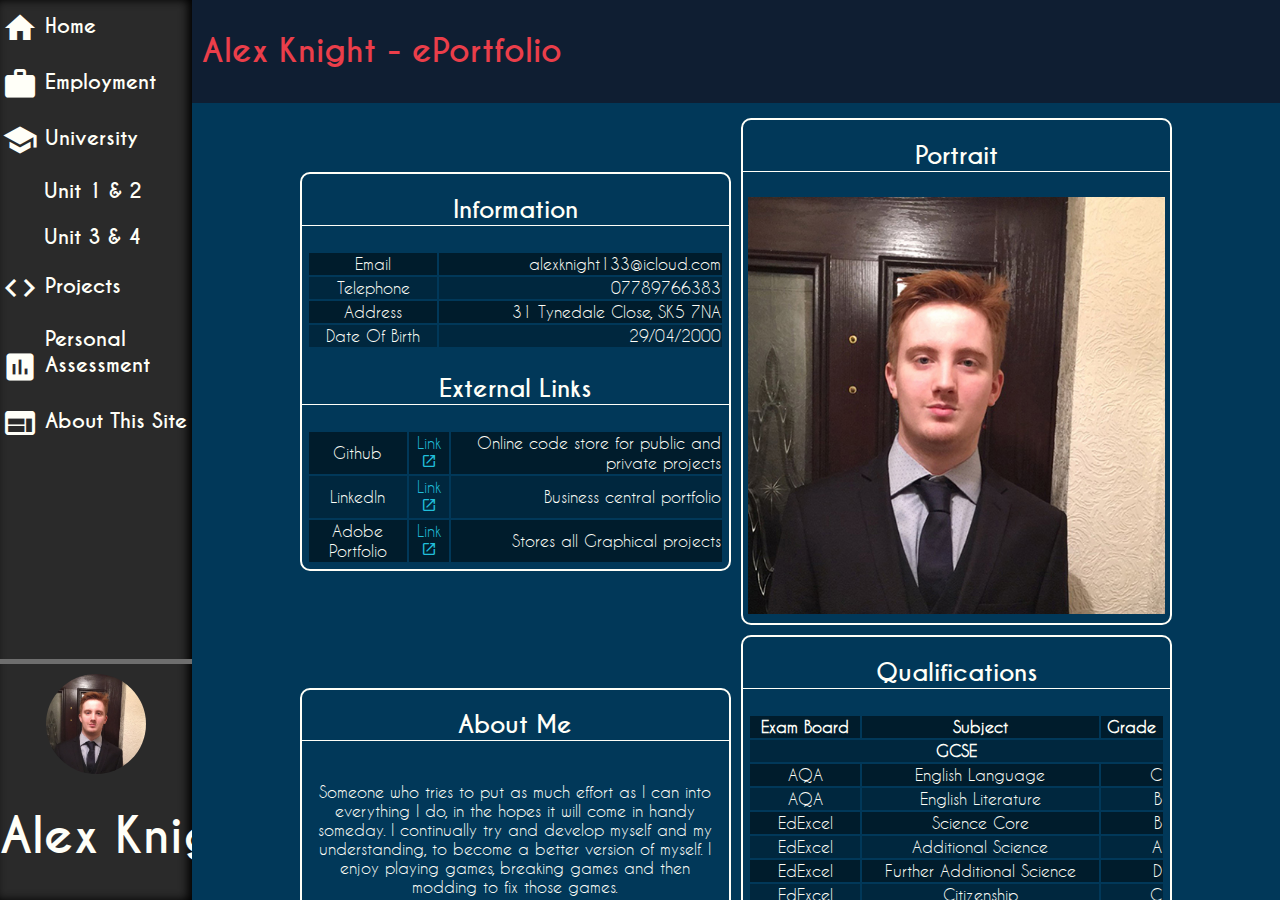
==== index.html @ faad1e62 "Fixed image size issue + added picture tag" ====
<!DOCTYPE html>
<html lang="en">

    <head>
        <meta charset="UTF-8">
        <meta name="viewport" content="width=device-width, initial-scale=1"/>
        <link rel="stylesheet" type="text/css" href="css/global.css">
        <title>ePortfolio - Alex Knight</title>
    </head>

    <body>
        <nav> <!-- Navigation  -->
            <ul> <!-- Main Unordered List START-->
                <li> <!-- Home Page -->
                    <a href="index.html">
                        <i class="material-icons nav-icon">home</i>
                        <span>Home</span>
                    </a>
                </li>

                <li> <!-- Employment Page-->
                    <a href="employment.html">
                        <i class="material-icons nav-icon">work</i>
                        <span>Employment</span>
                    </a>
                </li>

                <li> <!-- Education Page -->
                    <a href="#" class="nav-dropdown">
                        <i class="material-icons nav-icon">school</i>
                        <span>University</span>
                        <!--<i class="material-icons">keyboard_arrow_down</i>-->
                    </a>
                    <ul> <!-- Education Page Dropdown Start -->
                        <li class="nav-dropdown-item">
                            <a href="unit1-2.html">
                                <!--<i class="material-icons">play_arrow</i>-->
                                <span>Unit 1 & 2</span>
                            </a>
                        </li>
                        <li class="nav-dropdown-item">
                            <a href="unit3-4.html">
                                <!--<i class="material-icons">play_arrow</i>-->
                                <span>Unit 3 & 4</span>
                            </a>
                        </li>
                    </ul> <!-- Education Page Dropdown -->
                </li>

                <li> <!-- Projects Page -->
                    <a href="projects.html" class="nav-dropdown">
                        <i class="material-icons nav-icon">code</i>
                        <span>Projects</span>
                    </a>
                </li>

                <li> <!-- Personal Development -->
                    <a href="personalAssessment.html">
                        <i class="material-icons nav-icon">assessment</i>
                        <span>Personal<br/>Assessment</span>
                    </a>
                </li>

                <li> <!-- About This Site Page -->
                    <a href="about.html">
                        <i class="material-icons nav-icon">web</i>
                        <span>About This Site</span>
                    </a>
                </li>
            </ul> <!-- Main Unordered List -->

            <div class="nav-header">
                <img src="resources/images/me.JPG" width="100" height="100" />
                <h1>Alex Knight</h1>
            </div>
        </nav>

        <div id="mainPage">
            <header>
                <h1>Alex Knight - ePortfolio</h1>
            </header>
            <main>
                <article>
                    <h2>Information</h2>
                    <section> <!-- Contains the table0 -->
                        <!--
                         TODO Need to use updated html5/table tags for better presentation.
                         see: https://developer.mozilla.org/en-US/docs/Web/HTML/Element#Table_content
                         -->
                        <table>
                            <tr>
                                <td><a>Email</a></td>
                                <td><a>alexknight133@icloud.com</a></td>
                            </tr>
                            <tr>
                                <td><a>Telephone</a></td>
                                <td><a>07789766383</a></td>
                            </tr>
                            <tr>
                                <td><a>Address</a></td>
                                <td><a>31 Tynedale Close, SK5 7NA</a></td>
                            </tr>
                            <tr>
                                <td><a>Date Of Birth</a></td>
                                <td><a>29/04/2000</a></td>
                            </tr>
                        </table>
                    </section>
                    <h2>External Links</h2>
                    <section>
                        <table>
                            <tr>
                                <td><a>Github</a></td>
                                <td><a href="https://github.com/DemiKnight" target="_blank">Link</a></td>
                                <td><a>Online code store for public and private projects</a></td>
                            </tr>
                            <tr>
                                <td><a>LinkedIn</a></td>
                                <td><a href="https://www.linkedin.com/in/alexknight2000/" target="_blank">Link</a></td>
                                <td><a>Business central portfolio</a></td>
                            </tr>
                            <tr>
                                <td><a>Adobe Portfolio</a></td>
                                <td><a href="http://krypticalknight.com/projects" target="_blank">Link</a></td>
                                <td><a>Stores all Graphical projects</a></td>
                            </tr>
                        </table>
                    </section>
                </article>
                <article>
                    <h2>Portrait</h2>
                    <section>
                        <picture >
                            <!-- Picture for mobile -->
                            <!--<source media="(max-width: 649px)" srcset="resources/images/min/me-mobile.jpg">-->
                            <!-- Picture for tablets and lower -->
                            <source media="(min-width: 750px)" srcset="resources/images/min/me.JPG" >
                            <!-- Picture for desktops -->
                            <img src="resources/images/me.JPG" alt="Picture of Alex James Knight">
                        </picture>
                        <!--<img src="resources/images/me.JPG" alt="Picture of Alex James Knight" width="550" height="550"/>-->
                    </section>
                </article>
                <article>
                    <h2>About Me</h2>
                    <section>
                        <p>
                            Someone who tries to put as much effort as I can into everything I do, in the hopes it will come in handy someday.
                            I continually try and develop myself and my understanding, to become a better version of myself.
                            I enjoy playing games, breaking games and then modding to fix those games.
                        </p>
                        <p>
                            I chose Computer Science because of how much interest I have in the subject, given my academic, professional and personal projects.
                            Additionally, my keenness to want to want to develop my skills and combine multiple areas of computing together to create something new.
                        </p>
                    </section>
                </article>
                <article>
                    <h2>Qualifications</h2>
                    <section>
                        <table>
                            <tr>
                                <th><a>Exam Board</a></th>
                                <th><a>Subject</a></th>
                                <th><a>Grade</a></th>
                            </tr>
                            <tr>
                                <th colspan="3"><a>GCSE</a></th>
                            </tr>
                            <tr>
                                <td><a>AQA</a></td>
                                <td><a>English Language</a></td>
                                <td><a>C</a></td>
                            </tr>
                            <tr>
                                <td><a>AQA</a></td>
                                <td><a>English Literature</a></td>
                                <td><a>B</a></td>
                            </tr>
                            <tr>
                                <td><a>EdExcel</a></td>
                                <td><a>Science Core</a></td>
                                <td><a>B</a></td>
                            </tr>
                            <tr>
                                <td><a>EdExcel</a></td>
                                <td><a>Additional Science</a></td>
                                <td><a>A</a></td>
                            </tr>
                            <tr>
                                <td><a>EdExcel</a></td>
                                <td><a>Further Additional Science</a></td>
                                <td><a>D</a></td>
                            </tr>
                            <tr>
                                <td><a>EdExcel</a></td>
                                <td><a>Citizenship</a></td>
                                <td><a>C</a></td>
                            </tr>
                            <tr>
                                <td><a>EdExcel</a></td>
                                <td><a>Computer Science</a></td>
                                <td><a>B</a></td>
                            </tr>
                            <tr>
                                <td><a>EdExcel</a></td>
                                <td><a>Mathematics</a></td>
                                <td><a>B</a></td>
                            </tr>
                            <tr>
                                <td><a>AQA</a></td>
                                <td><a>Music</a></td>
                                <td><a>C</a></td>
                            </tr>
                            <tr>
                                <th colspan="3"><a>A-Level</a></th>
                            </tr>
                            <tr>
                                <td><a>OCR</a></td>
                                <td><a>Graphics</a></td>
                                <td><a>B</a></td>
                            </tr>
                            <tr>
                                <td><a>OCR</a></td>
                                <td><a>Media Studies</a></td>
                                <td><a>B</a></td>
                            </tr>
                            <tr>
                                <td><a>OCR</a></td>
                                <td><a>Computer Science</a></td>
                                <td><a>D</a></td>
                            </tr>
                        </table>
                    </section>
                </article>
            </main>-
            <footer>
                <h4>Site produced by Alex Knight</h4>
                <h4>Code Available on <a href="https://github.com/DemiKnight/ePortfolio">Github</a></h4>
                <h4>Assignment produced for <a href="https://www2.mmu.ac.uk/">Manchester Metropolitan University</a></h4>
            </footer>
        </div>
    </body>
</html>
---- css/global.css ----
/*

## FLexbox research
Flexbox is used repeatedly in the page to organise content. When I realised I was using it for organising all elements,
I did some research into what the performance hit would be. I found the following article [1] exploring whether flexbox is
considered performance intensive, by comparing it to the old "box" layout property.

I then found an article [2] showing benchmark results, specifically that flexbox was "2.3x" faster than a box layout.
According to the article [2], flex uses "2 passes", to calculate the position, on the Blink rendering engine (the one that is in Chromium).


-1- CHRIS COYIER, CSS-Tricks,(25/05/2016)  'Does Flexbox Have a Performance Problem?' [online] Accessed 26/10/2018 <https://css-tricks.com/couple-takes-sticky-footer/>---
-2- Paul Irish, Google,(2/07/2018) 'Flexbox layout isn't slow' [online] Accessed 26/10/2018 <https://developers.google.com/web/updates/2013/10/Flexbox-layout-isn-t-slow>---
*/

/* ## Fonts ## */
@font-face {
    font-family: 'Material Icons';
    font-style: normal;
    font-weight: 400;
    /*

    Fonts downloaded from Google's Material Design project, which creates and distributes open source icons for any kind
    of project. Files came as font files, in the formats: "ttf","eot","woff","woff2","ijmap" and "svg".
    -- Google (2018) 'Material Icons'. [online] Accessed 02/10/2018 <https://material.io/tools/icons/?style=sharp> --

    I have observed Google's recommended way
    -- Google (2018) 'Material Icons Guide'. [online] Accessed 02/10/2018 <https://google.github.io/material-design-icons/> --

    Browsers support a specific file font types, including all will allow the most compatibility for as many computers as possible.

    -- Chris Coyier (2016), 'Using @font-face'. CSS-Tricks [online] Accessed 02-10-2018, <https://css-tricks.com/snippets/css/using-font-face/> --
    -- Alexis (2015) 'Browser Font support comparison'. [online] Accessed 02-10-2018 <https://socialcompare.com/en/comparison/browser-fonts-support-comparison> --
     TODO Explain why Google/CSS tricks has helped and update the references to be better formatted.

     Legend:
        - Google Chrome     == GC
        - Firefox           == FF
        - Opera             == Op
        - Internet Explorer == IE
        - Edge (Windows 10) == Ed
        - Safari            == Sf

     */
    src: url("fonts/MaterialIcons-Regular.eot"); /* For Internet Explorer 4+ & Edge */
    src: local('Material Icons'),
            local('MaterialIcons-regular'),
                url("fonts/MaterialIcons-Regular.eot?#iefix") format('embedded-opentype'), /*IE6-IE8 */
                url("fonts/MaterialIcons-Regular.woff2") format('woff2'), /*                 GC 43+, FF  39+, Op    31+, IE  NA, Ed  Na, Sf NA */
                url("fonts/MaterialIcons-Regular.woff")  format('woff'), /*                  GC  6+, FF 3.6+, Op 11.10+, IE  9+, Ed 12+, Sf 5.1+ */
                url("fonts/MaterialIcons-Regular.ttf")   format('truetype'); /*              GC  4+, FF 3.5+, Op  10.1+, IE 10+, Ed 13+, Sf 3.1+  */
}
/* # Caviar Dreams #
    The following is the primary font used throughout the project, which is freeware.
    Converted font files from ttf to others to keep comparability between the browsers.
    -- Lauren Thompson (2009), 'Caviar Dreams'. [online] Accessed [02/10/2018] <https://www.dafont.com/caviar-dreams.font> --
*/
@font-face {
    font-family: 'Caviar Dreams';
    font-style: normal;
    font-weight: 400;

    src: url("fonts/CaviarDreams.eot");
    src: local('CaviarDreams'),
            url('fonts/CaviarDreams.eot?#iefix') format('embedded-opentype'),
            url("fonts/CaviarDreams.woff2") format('woff2'),
            url("fonts/CaviarDreams.woff")  format('woff'),
            url("fonts/CaviarDreams.ttf") format('truetype');
}
@font-face {
    font-family: 'Caviar Dreams Bold';
    font-style: normal;
    font-weight: 400;

    src: url("fonts/CaviarDreams_Bold.eot");
    src: local('CaviarDreams_Bold'),
    url('fonts/CaviarDreams_Bold.eot?#iefix') format('embedded-opentype'),
    url("fonts/CaviarDreams_Bold.woff2") format('woff2'),
    url("fonts/CaviarDreams_Bold.woff")  format('woff'),
    url("fonts/CaviarDreams_Bold.ttf") format('truetype');
}
@font-face {
    font-family: 'Caviar Dreams Italic';
    font-style: normal;
    font-weight: 400;

    src: url("fonts/CaviarDreams_Italic.eot");
    src: local('CaviarDreams_Italic'),
    url('fonts/CaviarDreams_Italic.eot?#iefix') format('embedded-opentype'),
    url("fonts/CaviarDreams_Italic.woff2") format('woff2'),
    url("fonts/CaviarDreams_Italic.woff")  format('woff'),
    url("fonts/CaviarDreams_Italic.ttf") format('truetype');
}
@font-face {
    font-family: 'Caviar Dreams BoldItalic';
    font-style: normal;
    font-weight: 400;

    src: url("fonts/CaviarDreams_BoldItalic.eot");
    src: local('CaviarDreams_BoldItalic'),
    url('fonts/CaviarDreams_BoldItalic.eot?#iefix') format('embedded-opentype'),
    url("fonts/CaviarDreams_BoldItalic.woff2") format('woff2'),
    url("fonts/CaviarDreams_BoldItalic.woff")  format('woff'),
    url("fonts/CaviarDreams_BoldItalic.ttf") format('truetype');
}
/* ## Caviar Dreams ## */
/* Animations */

.material-icons{
    font-family: "Material Icons", sans-serif;
    font-weight: normal;
    font-style: normal;
    font-size: 25px;
    display: inline-block;
    line-height: 1;
    text-transform: none;
    letter-spacing: normal;
    -ms-word-wrap: normal;
    word-wrap: normal;
    white-space: nowrap;
    direction: ltr;
    vertical-align: center;
    /* Webkit browser support */
    -webkit-font-smoothing: antialiased;

    /* Safari and Chrome support */
    text-rendering: optimizeLegibility;

    /* Firefox support */
    -moz-osx-font-smoothing: grayscale;

    /* Internet Explorer */
    font-feature-settings: 'liga';


}

body{
    margin: 0; /*Remove browser default*/
    width: 100vw;

    /*Make every child element be responsive, specifically not wrapping. */
    display: flex;
}

/* Navigation */
nav{
    /*Makes the navigation float to the left of the viewport and make it relative to */
    float: left;
    height: 100vh;/*Makes the navigation bar full height*/

    /*
    When the navigation bar is closed, only take up 40px; the font size is 36px for the icons plus 4 padding.
    TODO Change to rem, which changes the font size relative to the situation
    */
    width: 40px;
    /*
    Even when the navigation bar, don't go past 220px.
    */
    max-width: 220px;

    /*If the text exceeds the size of the navigation bar, hide it.
     WIP
     */
    overflow: hidden;

    background: #2a2a2a;


    /*### Flex Settings ### Container*/
    display: flex;
    flex-direction: column;


    /*Add a drop-shadow to create contrast between the navigation bar and main content  */
    box-shadow: inset -2px 0 10px #000;
    -moz-box-shadow: inset -2px 0 10px #000;
    -webkit-box-shadow: inset -2px 0 10px #000;

    /*Transition from collapsed to extended*/
    transition: width 0.5s ease-in-out;
    -webkit-transition: width 0.5s ease-in-out;
    -moz-transition: width 0.5s ease-in-out;
    -ms-transition: width 0.5s ease-in-out;
    -o-transition: width 0.5s ease-in-out;
}
nav:hover, nav:active, nav:focus{
    /*Extend the size of the navigation bar to show all the items, links and header.*/
    width: 15vw;

    /*
    Used the following link when deciding whether to use the box shadow or drop shadow.
    [1] The box shadow has better support for all browsers and is less intensive to render, meaning it will be better
    on mobile.
    -1-  Geoff Graham (20/10/2017) 'Breaking down CSS Box Shadow vs. Drop Shadow'. [online] Accessed 10/10/18 <https://css-tricks.com/breaking-css-box-shadow-vs-drop-shadow/> --
    */
    box-shadow: inset -4px 0 10px #000;
    -moz-box-shadow: inset -4px 0 10px #000;
    -webkit-box-shadow: inset -4px 0 10px #000;

    /*Transition from extended to collapsed*/
    transition: width 0.5s ease-in-out;
    -webkit-transition: width 0.5s ease-in-out;
    -moz-transition: width 0.5s ease-in-out;
    -ms-transition: width 0.5s ease-in-out;
    -o-transition: width 0.5s ease-in-out;
}
/*The navigation bar has a header, with my profile picture and name.
This will only be visible when the menu is extended.
*/
nav .nav-header{
    border-top: 5px solid #6e6e6e; /*Visually separate the header from the rest of the navigation bar.*/
    padding-top: 10px;

    /*### Flex Settings ### Child
    When the Ul takes up the available space, this will stop it being pushed off the page.
    It will thus be placed at the bottom of the page.
    */
    flex-shrink: 0;

    /*This completely removes the header from the flow of the page, allowing only the icons to show.
    This removes the massive gap visible at the top of the navbar otherwise
    */
    display: none;

    /*Used to set the size of the font and the font*/
    font-size: 1.5rem;
    font-family: "Caviar Dreams Bold", sans-serif;

    /*The Header within the nav-header*/
    color: #FFFFF8;
    text-align: center;
}
nav:hover .nav-header{
    /*Makes the header visible, once the navigation bar is extended.*/
    display: block;
}
/*todo Add smooth transition onto navigation bar header, ease in from the top*/
nav .nav-header img{
    /*Due to the image being scaled to 100x100, a radius of 50 will cause it to be round*/
    border-radius: 50px;

    /*Makes the image centre when the navigation bar is extended*/
    display: block;
    margin-left: auto;
    margin-right: auto;
}
nav .nav-header h1{
    white-space: nowrap;
}
nav a{
    display: inherit;
    white-space: nowrap;
    height: 100%;

    /*
    Increased surface area of button, making it easier for accessibility.
    */
    padding-top: 10px;
    padding-bottom: 10px;

    /*Make the type more visible */
    -webkit-font-smoothing: antialiased;
    -moz-osx-font-smoothing: grayscale;
}
/* All typography on the navigation bar, except from the header*/
nav a, nav i {
    /* Aesthetic properties */
    color: #FFFFF8;
    font-size: 1.25rem; /*Sets the size of the navigation text, override by later by 'nav ul li .material-icons ul li i' */
    font-family: "Caviar Dreams Bold", sans-serif;
    text-decoration: none;

    /*Positioning*/
    height: 100%; /*Make the encapsulating tag take up the full height of the parent element*/
    /*Align the icon and the text */
    vertical-align: middle;
}
nav ul{
    margin-top: 0; /*Remove browser default*/
    list-style: none;

    /*### Flex Settings ### Child
    Using flex to force the element "grow" to the height of the page, taking up any available space
    */
    flex: 1 0 auto;

    /*Makes the text wrap before it can hit the shadow */
    width: 95%;

    /*Sets the padding to 2 for the list, from whatever the browser default is*/
    -webkit-padding-start: 2px;
    padding-left: 2px;
}
nav ul li a:hover{
    color: #ED553B;
    -webkit-transition: color 0.3s ease;
    -moz-transition: color 0.3s ease;
    -ms-transition: color 0.3s ease;
    -o-transition: color 0.3s ease;
    transition: color 0.3s ease;
}
nav ul > li span{
/*Make the text and icon sit next to each other*/
    display: inline-block;
}

/* Selecting the icons on the navigation bar*/
nav ul li .material-icons{
    font-size: 36px; /*Icon size*/
}

/*Dropdown menu, adds indentation to the dropdown menu*/
nav ul li.nav-dropdown-item{
    display: inline-block; /*The text and icon will be on the same line*/
    /*Stop the text from deforming when the navigation bar is extending to the correct width*/
    white-space: nowrap;
}
nav:hover ul li.nav-dropdown-item{
    padding-left: 0;
}
/*
This code will add a arrow when the item is active/hovered over.
Uses the psudo class
Information about the pseudo elements ':before' W3C (7-06-2016), 'CSS Pseudo-Elements Module Level 4'  [Online] <Accessed 20-10-2018> <https://www.w3.org/TR/css-pseudo-4/#selectordef-before>
*/
nav ul li.nav-dropdown-item::before{
    /*This is an icon implemented by Material Icon*/
    content: "play_arrow";
    font-family: "Material Icons", sans-serif;
    font-size: 36px;
    /*Align arrow with the rest of the text*/
    vertical-align: middle;

    color: #FFFFF8; /*font colour*/

    /*Used to control the fade of navigation arrow, from the invisible to visible state*/
    opacity: 0;
    -webkit-transition: opacity 0.3s ease-in-out;
    -moz-transition: opacity 0.3s ease-in-out;
    -ms-transition: opacity 0.3s ease-in-out;
    -o-transition: opacity 0.3s ease-in-out;
    transition: opacity 0.3s ease-in-out;
}
nav ul li .nav-dropdown-item:hover::before{
    opacity: 1;
}
/*!* Hides the navigation dropdown items by default, until it is overwritten by a later rule. *!*/
/*nav ul li a + ul{
    display: none;
    visibility: collapse;
    opacity: 0;

    -webkit-transition: opacity 0.2s ease-in-out;
    -moz-transition: opacity 0.2s ease-in-out;
    -ms-transition: opacity 0.2s ease-in-out;
    -o-transition: opacity 0.2s ease-in-out;
    transition: opacity 0.2s ease-in-out;
}

!* When a mouse has click on the dropdown menu, or used tab to select the tag, items will be revealed. *!
nav ul li a.nav-dropdown:active + ul, nav ul li a.nav-dropdown:focus + ul{
    display: inherit;
    !*transition: display 0.2s ease-in-out;*!
    visibility: visible;
    opacity: 1;
}

nav ul li > ul li:active, nav ul li > ul li:focus{
    display: inherit;
    !*transition: display 0.2s ease-in-out;*!
visibility: visible;
opacity: 1;
}*/

/* Main Content page.*/
#mainPage{
    /*Set main page container to float next to the navigation bar*/
    float: left;
    /*Set this to a flex container*/
    flex: 1;
    /*Set the height to the maximum of the viewport,*/
    height: 100vh;

    overflow-x: hidden;/*Allows the content to scroll, if the content exceeds the height of the viewport.*/

    background: #013859;
    color: #FFFFF8;

    /*Improves readability of text*/
    -webkit-font-smoothing: antialiased;
    -moz-osx-font-smoothing: grayscale;
}

/*
TODO Will add if the img tag is used.
#mainPage section img{}*/

#mainPage header{
    margin: 0; /*Remove browser default*/
    padding: 0.6rem;

    font-family: "Caviar Dreams Bold", sans-serif; /*Set the font and default*/
    background: #0F1E32;
    color: #EB3E4A;
}
/*For all headers use this font, within the main page*/
#mainPage h1, #mainPage h2, #mainPage h3, #mainPage h4 {
    font-family: "Caviar Dreams Bold", sans-serif;
}
/*For all other text element, use the normal sans-serif font*/
#mainPage a, #mainPage p, #mainPage span{
    font-family: "Caviar Dreams", sans-serif;
}
#mainPage a:any-link{
    color: #21BEDA;
    text-decoration: none;
}
/*This will add the 'open in new' icon to any external link,
 https://material.io/tools/icons/?icon=open_in_new&style=baseline
 */
#mainPage a[href^="https"]::after, #mainPage a[href^="http"]::after{
    font-family: "Material Icons", sans-serif;
    content: ' \e89e';
}

#mainPage main{
    padding: 10px; /*Stop articles from being directly next to the edges of the viewport and navigation divider */


    /*
        When implementing flex, including the decision to use flex over "box" or any other layout property, I used this article
        [1] to improve my pre-existing knowledge and learn any new features flex-box uses.

        [2] Was used to determine the amount of users who use browsers incapable of rendering flex-box.
        This was found to be at most 5.25% and min of 4.2%. I believe this percentage of is small enough to contend with
        any anyone using IE 6-9 will already be encountering issues on the web.

        -1- W3C (19/10/2017), 'CSS Flexible Box Layout Module Level 1' [online] Accessed 26/10/2018 <https://www.w3.org/TR/2017/CR-css-flexbox-1-20171019/> ---
        -2- CanIUse 'CSS Flexible Box Layout Module' [online] Accessed 26/10/2018 <https://caniuse.com/#feat=flexbox> ---
    */

    /*### Flex Settings ### Child
Using flex to force the element "grow" to the height of the page, taking up any available space
*/
    flex: 1 0 auto;
    /*##Flex container settings##*/
    display: flex; /*Enables this to be a flex container and apply flex-item displaying to each child element*/
    flex-direction: row; /* Makes the articles form row's*/
    flex-wrap: wrap; /*If the content can't fit on the page, it will fit underneath */

    /*##Flex items settings## child elements within the container*/
    align-items: center; /*Makes height adjust for the size of the content inside*/
    justify-content: center;
}
#mainPage main article{
    margin: 5px;
    /*Stop the width of the each element from being outside of a certain range.*/
    /*min-width: 15%;*/
    width: 40%;
    /*max-width: 28%;*/

    /*Added border to separate all content form the rest of the page, making it easy to see it is separate from the rest of the content on the page */
    border: #FFFFF8 solid 2px;
    border-radius: 10px;

    /*Makes the article a container, with the internal sections flex items.
    This may allow for sections within to resize based on the content. However this is currently WIP.
    */
    display: flex;
    flex-direction: column; /* Makes the sections form columns within the article*/
    flex-wrap: wrap; /*If the content can't fit in the section, it will wrap underneath */
    justify-content: flex-start; /*Keeps the content inside from squashing up*/
}
#mainPage main article section{
    padding: 5px;
    text-align: center;
    vertical-align: middle;
}
#mainPage main article section img{
    max-width:100%;
    max-height:100%;
}
/*For each section, have a header giving a title and context to the specific */
#mainPage main article h2{
    text-align: center;
    border-bottom: #FFFFF8 solid 1px; /*A border which acts as a separator, making it easier to read.*/
}

/*Table Styling */
#mainPage main table{
    width: 100%;
    font-size: 1.25vw;
}
#mainPage main tr{
    /*outline-bottom: #ED553B;*/
    /*outline: solid 2px #ED553B;*/
}
/*Makes each row in a table more readable.*/
#mainPage main tr:nth-child(odd){
    background: rgba(0,0,0,0.5);
}
#mainPage main tr:nth-child(even) {
    background: rgba(0,0,0,0.3);
}

#mainPage main tr td:first-child{
    margin-right: 5px;
}
#mainPage main tr td:last-child{
    text-align: right;
}
/*Footer Styling */
#mainPage footer {
    background: #0F1E32;
    padding: 5px;
    /*### Flex Settings ### Child
When the Ul takes up the available space, this will stop it being pushed off the page.
It will thus be placed at the bottom of the page.
*/
    flex-shrink: 0;
}
#mainPage footer h4{
    text-align: right;
    margin: 5px;
}
/*#mainPagePortrait{*/
    /*width: 25vw;*/
    /*height: 25vh;*/
    /*background-size: contain;*/
    /*background: url("../resources/images/me.JPG") no-repeat center;*/
/*}*/

@media screen and (max-width: 470px){
    #mainPage{
        background: darkgray    ;
    }
    #mainPage main{
        padding: 0;
    }
    #mainPage main article{
        /*flex*/
        width: 90%;
        margin-left: 0;
        margin-right: 0;
    }
}
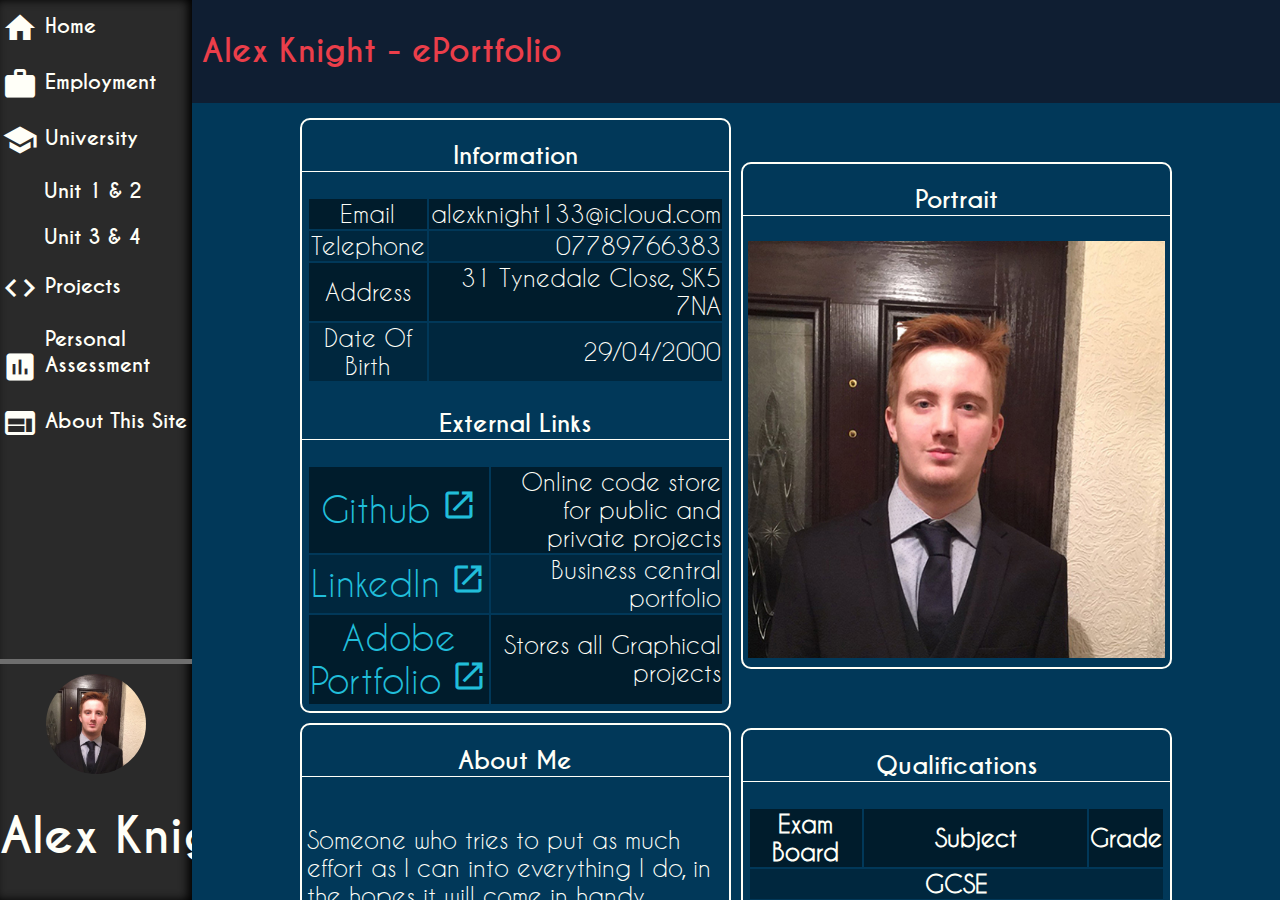
==== commit 8f1a263b: "Text properly scaling + Cleanup" ====
--- a/index.html
+++ b/index.html
@@ -89,20 +89,20 @@
                          -->
                         <table>
                             <tr>
-                                <td><a>Email</a></td>
-                                <td><a>alexknight133@icloud.com</a></td>
-                            </tr>
-                            <tr>
-                                <td><a>Telephone</a></td>
-                                <td><a>07789766383</a></td>
-                            </tr>
-                            <tr>
-                                <td><a>Address</a></td>
-                                <td><a>31 Tynedale Close, SK5 7NA</a></td>
-                            </tr>
-                            <tr>
-                                <td><a>Date Of Birth</a></td>
-                                <td><a>29/04/2000</a></td>
+                                <td>Email</td>
+                                <td>alexknight133@icloud.com</td>
+                            </tr>
+                            <tr>
+                                <td>Telephone</td>
+                                <td>07789766383</td>
+                            </tr>
+                            <tr>
+                                <td>Address</td>
+                                <td>31 Tynedale Close, SK5 7NA</td>
+                            </tr>
+                            <tr>
+                                <td>Date Of Birth</td>
+                                <td>29/04/2000</td>
                             </tr>
                         </table>
                     </section>
@@ -110,19 +110,16 @@
                     <section>
                         <table>
                             <tr>
-                                <td><a>Github</a></td>
-                                <td><a href="https://github.com/DemiKnight" target="_blank">Link</a></td>
-                                <td><a>Online code store for public and private projects</a></td>
-                            </tr>
-                            <tr>
-                                <td><a>LinkedIn</a></td>
-                                <td><a href="https://www.linkedin.com/in/alexknight2000/" target="_blank">Link</a></td>
-                                <td><a>Business central portfolio</a></td>
-                            </tr>
-                            <tr>
-                                <td><a>Adobe Portfolio</a></td>
-                                <td><a href="http://krypticalknight.com/projects" target="_blank">Link</a></td>
-                                <td><a>Stores all Graphical projects</a></td>
+                                <td><a href="https://github.com/DemiKnight" target="_blank">Github</a></td>
+                                <td>Online code store for public and private projects</td>
+                            </tr>
+                            <tr>
+                                <td><a href="https://www.linkedin.com/in/alexknight2000/" target="_blank">LinkedIn</a></td>
+                                <td>Business central portfolio</td>
+                            </tr>
+                            <tr>
+                                <td><a href="http://krypticalknight.com/projects" target="_blank">Adobe Portfolio</a></td>
+                                <td>Stores all Graphical projects</td>
                             </tr>
                         </table>
                     </section>
@@ -160,75 +157,75 @@
                     <section>
                         <table>
                             <tr>
-                                <th><a>Exam Board</a></th>
-                                <th><a>Subject</a></th>
-                                <th><a>Grade</a></th>
-                            </tr>
-                            <tr>
-                                <th colspan="3"><a>GCSE</a></th>
-                            </tr>
-                            <tr>
-                                <td><a>AQA</a></td>
-                                <td><a>English Language</a></td>
-                                <td><a>C</a></td>
-                            </tr>
-                            <tr>
-                                <td><a>AQA</a></td>
-                                <td><a>English Literature</a></td>
-                                <td><a>B</a></td>
-                            </tr>
-                            <tr>
-                                <td><a>EdExcel</a></td>
-                                <td><a>Science Core</a></td>
-                                <td><a>B</a></td>
-                            </tr>
-                            <tr>
-                                <td><a>EdExcel</a></td>
-                                <td><a>Additional Science</a></td>
-                                <td><a>A</a></td>
-                            </tr>
-                            <tr>
-                                <td><a>EdExcel</a></td>
-                                <td><a>Further Additional Science</a></td>
-                                <td><a>D</a></td>
-                            </tr>
-                            <tr>
-                                <td><a>EdExcel</a></td>
-                                <td><a>Citizenship</a></td>
-                                <td><a>C</a></td>
-                            </tr>
-                            <tr>
-                                <td><a>EdExcel</a></td>
-                                <td><a>Computer Science</a></td>
-                                <td><a>B</a></td>
-                            </tr>
-                            <tr>
-                                <td><a>EdExcel</a></td>
-                                <td><a>Mathematics</a></td>
-                                <td><a>B</a></td>
-                            </tr>
-                            <tr>
-                                <td><a>AQA</a></td>
-                                <td><a>Music</a></td>
-                                <td><a>C</a></td>
-                            </tr>
-                            <tr>
-                                <th colspan="3"><a>A-Level</a></th>
-                            </tr>
-                            <tr>
-                                <td><a>OCR</a></td>
-                                <td><a>Graphics</a></td>
-                                <td><a>B</a></td>
-                            </tr>
-                            <tr>
-                                <td><a>OCR</a></td>
-                                <td><a>Media Studies</a></td>
-                                <td><a>B</a></td>
-                            </tr>
-                            <tr>
-                                <td><a>OCR</a></td>
-                                <td><a>Computer Science</a></td>
-                                <td><a>D</a></td>
+                                <th>Exam Board</th>
+                                <th>Subject</th>
+                                <th>Grade</th>
+                            </tr>
+                            <tr>
+                                <th colspan="3">GCSE</th>
+                            </tr>
+                            <tr>
+                                <td>AQA</td>
+                                <td>English Language</td>
+                                <td>C</td>
+                            </tr>
+                            <tr>
+                                <td>AQA</td>
+                                <td>English Literature</td>
+                                <td>B</td>
+                            </tr>
+                            <tr>
+                                <td>EdExcel</td>
+                                <td>Science Core</td>
+                                <td>B</td>
+                            </tr>
+                            <tr>
+                                <td>EdExcel</td>
+                                <td>Additional Science</td>
+                                <td>A</td>
+                            </tr>
+                            <tr>
+                                <td>EdExcel</td>
+                                <td>Further Additional Science</td>
+                                <td>D</td>
+                            </tr>
+                            <tr>
+                                <td>EdExcel</td>
+                                <td>Citizenship</td>
+                                <td>C</td>
+                            </tr>
+                            <tr>
+                                <td>EdExcel</td>
+                                <td>Computer Science</td>
+                                <td>B</td>
+                            </tr>
+                            <tr>
+                                <td>EdExcel</td>
+                                <td>Mathematics</td>
+                                <td>B</td>
+                            </tr>
+                            <tr>
+                                <td>AQA</td>
+                                <td>Music</td>
+                                <td>C</td>
+                            </tr>
+                            <tr>
+                                <th colspan="3">A-Level</th>
+                            </tr>
+                            <tr>
+                                <td>OCR</td>
+                                <td>Graphics</td>
+                                <td>B</td>
+                            </tr>
+                            <tr>
+                                <td>OCR</td>
+                                <td>Media Studies</td>
+                                <td>B</td>
+                            </tr>
+                            <tr>
+                                <td>OCR</td>
+                                <td>Computer Science</td>
+                                <td>D</td>
                             </tr>
                         </table>
                     </section>
--- a/css/global.css
+++ b/css/global.css
@@ -392,10 +392,6 @@
     -moz-osx-font-smoothing: grayscale;
 }
 
-/*
-TODO Will add if the img tag is used.
-#mainPage section img{}*/
-
 #mainPage header{
     margin: 0; /*Remove browser default*/
     padding: 0.6rem;
@@ -409,8 +405,10 @@
     font-family: "Caviar Dreams Bold", sans-serif;
 }
 /*For all other text element, use the normal sans-serif font*/
-#mainPage a, #mainPage p, #mainPage span{
+#mainPage a, #mainPage p, #mainPage span, #mainPage ul{
     font-family: "Caviar Dreams", sans-serif;
+    text-align: left;
+    font-size: 1.5rem;
 }
 #mainPage a:any-link{
     color: #21BEDA;
@@ -488,9 +486,10 @@
 }
 
 /*Table Styling */
-#mainPage main table{
+#mainPage main table, #mainPage main table a{
     width: 100%;
-    font-size: 1.25vw;
+    font-size: 1.5em;
+    font-family: "Caviar Dreams", sans-serif;
 }
 #mainPage main tr{
     /*outline-bottom: #ED553B;*/
@@ -524,16 +523,10 @@
     text-align: right;
     margin: 5px;
 }
-/*#mainPagePortrait{*/
-    /*width: 25vw;*/
-    /*height: 25vh;*/
-    /*background-size: contain;*/
-    /*background: url("../resources/images/me.JPG") no-repeat center;*/
-/*}*/
 
 @media screen and (max-width: 470px){
     #mainPage{
-        background: darkgray    ;
+        background: darkgray;
     }
     #mainPage main{
         padding: 0;
@@ -544,4 +537,10 @@
         margin-left: 0;
         margin-right: 0;
     }
-}
+    #mainPage main table{
+        font-size: 1em;
+    }
+    #mainPage footer h4, #mainPage footer h4 > a{
+        font-size: 0.75rem;
+    }
+}
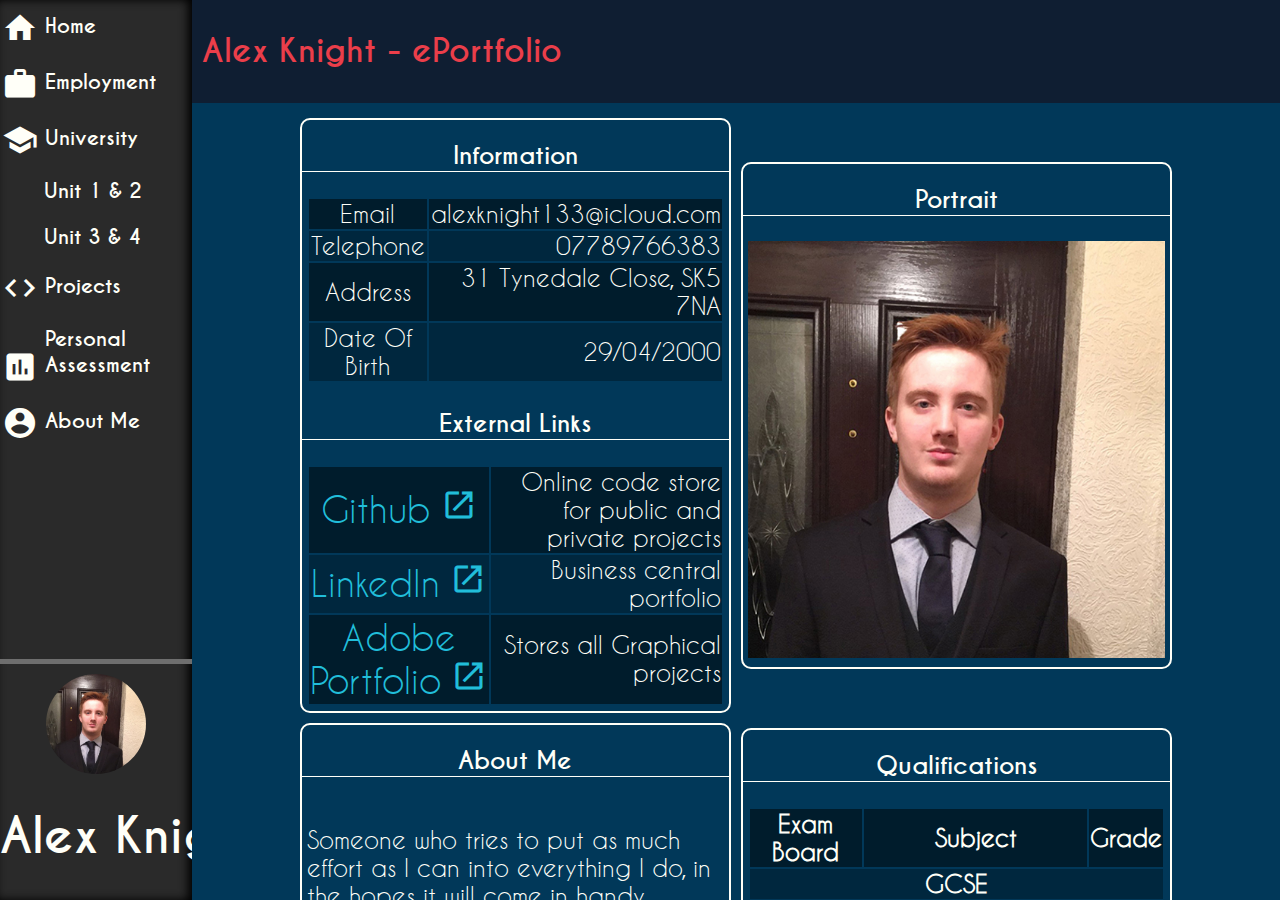
==== commit 34171103: "Merge branch 'feature/Sections' into develop" ====
--- a/index.html
+++ b/index.html
@@ -13,21 +13,21 @@
             <ul> <!-- Main Unordered List START-->
                 <li> <!-- Home Page -->
                     <a href="index.html">
-                        <i class="material-icons nav-icon">home</i>
-                        <span>Home</span>
+                        <i class="material-icons nav-icon" aria-hidden="true">home</i>
+                        <span >Home</span>
                     </a>
                 </li>
 
                 <li> <!-- Employment Page-->
                     <a href="employment.html">
-                        <i class="material-icons nav-icon">work</i>
+                        <i class="material-icons nav-icon" aria-hidden="true">work</i>
                         <span>Employment</span>
                     </a>
                 </li>
 
                 <li> <!-- Education Page -->
                     <a href="#" class="nav-dropdown">
-                        <i class="material-icons nav-icon">school</i>
+                        <i class="material-icons nav-icon" aria-hidden="true">school</i>
                         <span>University</span>
                         <!--<i class="material-icons">keyboard_arrow_down</i>-->
                     </a>
@@ -48,8 +48,8 @@
                 </li>
 
                 <li> <!-- Projects Page -->
-                    <a href="projects.html" class="nav-dropdown">
-                        <i class="material-icons nav-icon">code</i>
+                    <a href="#" class="nav-dropdown">
+                        <i class="material-icons nav-icon" aria-hidden="true">code</i>
                         <span>Projects</span>
                     </a>
                 </li>
@@ -63,8 +63,8 @@
 
                 <li> <!-- About This Site Page -->
                     <a href="about.html">
-                        <i class="material-icons nav-icon">web</i>
-                        <span>About This Site</span>
+                        <i class="material-icons nav-icon" aria-hidden="true">account_circle</i>
+                        <span>About Me</span>
                     </a>
                 </li>
             </ul> <!-- Main Unordered List -->
--- a/css/global.css
+++ b/css/global.css
@@ -19,7 +19,6 @@
     font-style: normal;
     font-weight: 400;
     /*
-
     Fonts downloaded from Google's Material Design project, which creates and distributes open source icons for any kind
     of project. Files came as font files, in the formats: "ttf","eot","woff","woff2","ijmap" and "svg".
     -- Google (2018) 'Material Icons'. [online] Accessed 02/10/2018 <https://material.io/tools/icons/?style=sharp> --
@@ -81,7 +80,7 @@
 }
 @font-face {
     font-family: 'Caviar Dreams Italic';
-    font-style: normal;
+    font-style: italic;
     font-weight: 400;
 
     src: url("fonts/CaviarDreams_Italic.eot");
@@ -93,7 +92,7 @@
 }
 @font-face {
     font-family: 'Caviar Dreams BoldItalic';
-    font-style: normal;
+    font-style: italic;
     font-weight: 400;
 
     src: url("fonts/CaviarDreams_BoldItalic.eot");
@@ -107,7 +106,8 @@
 /* Animations */
 
 .material-icons{
-    font-family: "Material Icons", sans-serif;
+    /*No default font due to it being an icon pack*/
+    font-family: "Material Icons";
     font-weight: normal;
     font-style: normal;
     font-size: 25px;
@@ -131,8 +131,10 @@
 
     /* Internet Explorer */
     font-feature-settings: 'liga';
-
-
+}
+
+ h1, h2, h3 {
+    font-family: "Caviar Dreams Bold", sans-serif;
 }
 
 body{
@@ -197,13 +199,6 @@
     box-shadow: inset -4px 0 10px #000;
     -moz-box-shadow: inset -4px 0 10px #000;
     -webkit-box-shadow: inset -4px 0 10px #000;
-
-    /*Transition from extended to collapsed*/
-    transition: width 0.5s ease-in-out;
-    -webkit-transition: width 0.5s ease-in-out;
-    -moz-transition: width 0.5s ease-in-out;
-    -ms-transition: width 0.5s ease-in-out;
-    -o-transition: width 0.5s ease-in-out;
 }
 /*The navigation bar has a header, with my profile picture and name.
 This will only be visible when the menu is extended.
@@ -400,12 +395,7 @@
     background: #0F1E32;
     color: #EB3E4A;
 }
-/*For all headers use this font, within the main page*/
-#mainPage h1, #mainPage h2, #mainPage h3, #mainPage h4 {
-    font-family: "Caviar Dreams Bold", sans-serif;
-}
-/*For all other text element, use the normal sans-serif font*/
-#mainPage a, #mainPage p, #mainPage span, #mainPage ul{
+#mainPage a, #mainPage p, #mainPage span{
     font-family: "Caviar Dreams", sans-serif;
     text-align: left;
     font-size: 1.5rem;
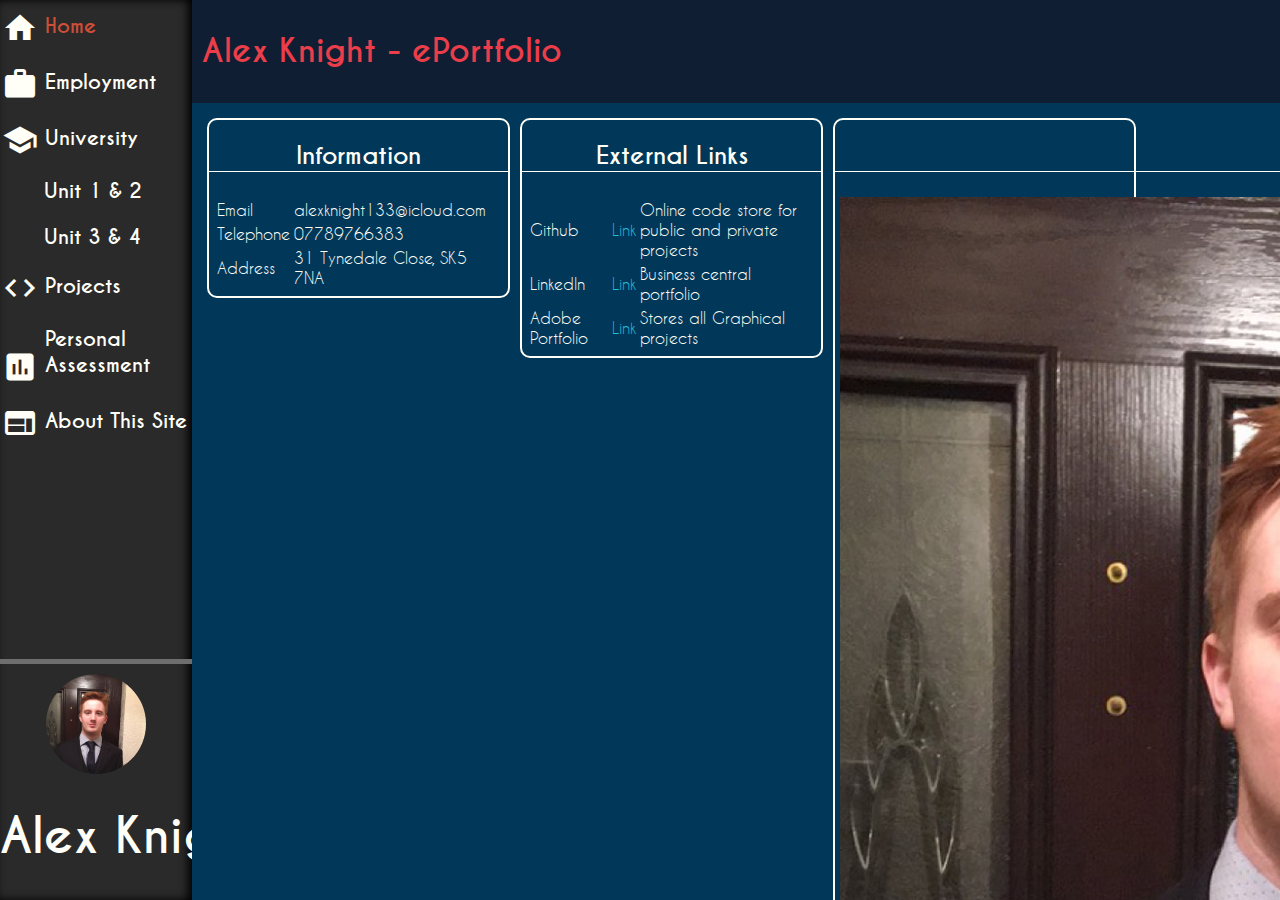
==== commit ab973c5f: "Temp. Removed dropdown arrow" ====
--- a/index.html
+++ b/index.html
@@ -3,7 +3,13 @@
 
     <head>
         <meta charset="UTF-8">
-        <meta name="viewport" content="width=device-width, initial-scale=1"/>
+        <!--
+            An idea outlined and demonstrated in [1], using the following meta tag will force* the browser to set the 'width'
+            to whatever 'device-width' is or the screen resolution. It will also set the zoom/'initial-scale; to 100%.
+
+            -1- CHRIS COYIER (17/3/2018), 'Responsive Meta Tag' [online] Accessed 31/10/2018 <https://css-tricks.com/snippets/html/responsive-meta-tag/> ---
+        -->
+        <meta name="viewport" content="width=device-width, initial-scale=1">
         <link rel="stylesheet" type="text/css" href="css/global.css">
         <title>ePortfolio - Alex Knight</title>
     </head>
@@ -12,35 +18,36 @@
         <nav> <!-- Navigation  -->
             <ul> <!-- Main Unordered List START-->
                 <li> <!-- Home Page -->
-                    <a href="index.html">
-                        <i class="material-icons nav-icon" aria-hidden="true">home</i>
-                        <span >Home</span>
+                    <a href="#" class="nav-active" >
+                        <i class="material-icons nav-icon">home</i>
+                        <span>Home</span>
                     </a>
                 </li>
 
                 <li> <!-- Employment Page-->
                     <a href="employment.html">
-                        <i class="material-icons nav-icon" aria-hidden="true">work</i>
+                        <i class="material-icons nav-icon">work</i>
                         <span>Employment</span>
                     </a>
                 </li>
 
                 <li> <!-- Education Page -->
                     <a href="#" class="nav-dropdown">
-                        <i class="material-icons nav-icon" aria-hidden="true">school</i>
+                        <i class="material-icons nav-icon">school</i>
                         <span>University</span>
                         <!--<i class="material-icons">keyboard_arrow_down</i>-->
+                       <!--
+                       TODO Add the following issue to stack overflow
+                       -->
                     </a>
                     <ul> <!-- Education Page Dropdown Start -->
                         <li class="nav-dropdown-item">
                             <a href="unit1-2.html">
-                                <!--<i class="material-icons">play_arrow</i>-->
                                 <span>Unit 1 & 2</span>
                             </a>
                         </li>
                         <li class="nav-dropdown-item">
                             <a href="unit3-4.html">
-                                <!--<i class="material-icons">play_arrow</i>-->
                                 <span>Unit 3 & 4</span>
                             </a>
                         </li>
@@ -48,8 +55,8 @@
                 </li>
 
                 <li> <!-- Projects Page -->
-                    <a href="#" class="nav-dropdown">
-                        <i class="material-icons nav-icon" aria-hidden="true">code</i>
+                    <a href="projects.html" class="nav-dropdown">
+                        <i class="material-icons nav-icon">code</i>
                         <span>Projects</span>
                     </a>
                 </li>
@@ -63,8 +70,8 @@
 
                 <li> <!-- About This Site Page -->
                     <a href="about.html">
-                        <i class="material-icons nav-icon" aria-hidden="true">account_circle</i>
-                        <span>About Me</span>
+                        <i class="material-icons nav-icon">web</i>
+                        <span>About This Site</span>
                     </a>
                 </li>
             </ul> <!-- Main Unordered List -->
@@ -89,37 +96,38 @@
                          -->
                         <table>
                             <tr>
-                                <td>Email</td>
-                                <td>alexknight133@icloud.com</td>
-                            </tr>
-                            <tr>
-                                <td>Telephone</td>
-                                <td>07789766383</td>
-                            </tr>
-                            <tr>
-                                <td>Address</td>
-                                <td>31 Tynedale Close, SK5 7NA</td>
-                            </tr>
-                            <tr>
-                                <td>Date Of Birth</td>
-                                <td>29/04/2000</td>
+                                <td><a>Email</a></td>
+                                <td><a>alexknight133@icloud.com</a></td>
+                            </tr>
+                            <tr>
+                                <td><a>Telephone</a></td>
+                                <td><a>07789766383</a></td>
+                            </tr>
+                            <tr>
+                                <td><a>Address</a></td>
+                                <td><a>31 Tynedale Close, SK5 7NA</a></td>
                             </tr>
                         </table>
                     </section>
+                </article>
+                <article>
                     <h2>External Links</h2>
                     <section>
                         <table>
                             <tr>
-                                <td><a href="https://github.com/DemiKnight" target="_blank">Github</a></td>
-                                <td>Online code store for public and private projects</td>
-                            </tr>
-                            <tr>
-                                <td><a href="https://www.linkedin.com/in/alexknight2000/" target="_blank">LinkedIn</a></td>
-                                <td>Business central portfolio</td>
-                            </tr>
-                            <tr>
-                                <td><a href="http://krypticalknight.com/projects" target="_blank">Adobe Portfolio</a></td>
-                                <td>Stores all Graphical projects</td>
+                                <td><a>Github</a></td>
+                                <td><a href="https://github.com/DemiKnight">Link</a></td>
+                                <td><a>Online code store for public and private projects</a></td>
+                            </tr>
+                            <tr>
+                                <td><a>LinkedIn</a></td>
+                                <td><a href="https://www.linkedin.com/in/alexknight2000/">Link</a></td>
+                                <td><a>Business central portfolio</a></td>
+                            </tr>
+                            <tr>
+                                <td><a>Adobe Portfolio</a></td>
+                                <td><a href="http://krypticalknight.com/projects">Link</a></td>
+                                <td><a>Stores all Graphical projects</a></td>
                             </tr>
                         </table>
                     </section>
@@ -127,13 +135,9 @@
                 <article>
                     <h2>Portrait</h2>
                     <section>
-                        <picture >
-                            <!-- Picture for mobile -->
-                            <!--<source media="(max-width: 649px)" srcset="resources/images/min/me-mobile.jpg">-->
-                            <!-- Picture for tablets and lower -->
-                            <source media="(min-width: 750px)" srcset="resources/images/min/me.JPG" >
-                            <!-- Picture for desktops -->
-                            <img src="resources/images/me.JPG" alt="Picture of Alex James Knight">
+                        <picture>
+                            <source media="(max-width: 400)" srcset="">
+                            <img src="resources/images/me.JPG" alt="Picture of Alex Knight">
                         </picture>
                         <!--<img src="resources/images/me.JPG" alt="Picture of Alex James Knight" width="550" height="550"/>-->
                     </section>
@@ -157,84 +161,86 @@
                     <section>
                         <table>
                             <tr>
-                                <th>Exam Board</th>
-                                <th>Subject</th>
-                                <th>Grade</th>
-                            </tr>
-                            <tr>
-                                <th colspan="3">GCSE</th>
-                            </tr>
-                            <tr>
-                                <td>AQA</td>
-                                <td>English Language</td>
-                                <td>C</td>
-                            </tr>
-                            <tr>
-                                <td>AQA</td>
-                                <td>English Literature</td>
-                                <td>B</td>
-                            </tr>
-                            <tr>
-                                <td>EdExcel</td>
-                                <td>Science Core</td>
-                                <td>B</td>
-                            </tr>
-                            <tr>
-                                <td>EdExcel</td>
-                                <td>Additional Science</td>
-                                <td>A</td>
-                            </tr>
-                            <tr>
-                                <td>EdExcel</td>
-                                <td>Further Additional Science</td>
-                                <td>D</td>
-                            </tr>
-                            <tr>
-                                <td>EdExcel</td>
-                                <td>Citizenship</td>
-                                <td>C</td>
-                            </tr>
-                            <tr>
-                                <td>EdExcel</td>
-                                <td>Computer Science</td>
-                                <td>B</td>
-                            </tr>
-                            <tr>
-                                <td>EdExcel</td>
-                                <td>Mathematics</td>
-                                <td>B</td>
-                            </tr>
-                            <tr>
-                                <td>AQA</td>
-                                <td>Music</td>
-                                <td>C</td>
-                            </tr>
-                            <tr>
-                                <th colspan="3">A-Level</th>
-                            </tr>
-                            <tr>
-                                <td>OCR</td>
-                                <td>Graphics</td>
-                                <td>B</td>
-                            </tr>
-                            <tr>
-                                <td>OCR</td>
-                                <td>Media Studies</td>
-                                <td>B</td>
-                            </tr>
-                            <tr>
-                                <td>OCR</td>
-                                <td>Computer Science</td>
-                                <td>D</td>
+                                <th><a>Exam Board</a></th>
+                                <th><a>Subject</a></th>
+                                <th><a>Grade</a></th>
+                            </tr>
+                            <tr>
+                                <th colspan="3"><a>GCSE</a></th>
+                            </tr>
+                            <tr>
+                                <td><a>AQA</a></td>
+                                <td><a>English Language</a></td>
+                                <td><a>C</a></td>
+                            </tr>
+                            <tr>
+                                <td><a>AQA</a></td>
+                                <td><a>English Literature</a></td>
+                                <td><a>B</a></td>
+                            </tr>
+                            <tr>
+                                <td><a>EdExcel</a></td>
+                                <td><a>Science Core</a></td>
+                                <td><a>B</a></td>
+                            </tr>
+                            <tr>
+                                <td><a>EdExcel</a></td>
+                                <td><a>Additional Science</a></td>
+                                <td><a>A</a></td>
+                            </tr>
+                            <tr>
+                                <td><a>EdExcel</a></td>
+                                <td><a>Further Additional Science</a></td>
+                                <td><a>D</a></td>
+                            </tr>
+                            <tr>
+                                <td><a>EdExcel</a></td>
+                                <td><a>Citizenship</a></td>
+                                <td><a>C</a></td>
+                            </tr>
+                            <tr>
+                                <td><a>EdExcel</a></td>
+                                <td><a>Computer Science</a></td>
+                                <td><a>B</a></td>
+                            </tr>
+                            <tr>
+                                <td><a>EdExcel</a></td>
+                                <td><a>Mathematics</a></td>
+                                <td><a>B</a></td>
+                            </tr>
+                            <tr>
+                                <td><a>AQA</a></td>
+                                <td><a>Music</a></td>
+                                <td><a>C</a></td>
+                            </tr>
+                            <tr>
+                                <th colspan="3"><a>A-Level</a></th>
+                            </tr>
+                            <tr>
+                                <td><a>OCR</a></td>
+                                <td><a>Graphics</a></td>
+                                <td><a>B</a></td>
+                            </tr>
+                            <tr>
+                                <td><a>OCR</a></td>
+                                <td><a>Media Studies</a></td>
+                                <td><a>B</a></td>
+                            </tr>
+                            <tr>
+                                <td><a>OCR</a></td>
+                                <td><a>Computer Science</a></td>
+                                <td><a>D</a></td>
                             </tr>
                         </table>
                     </section>
                 </article>
-            </main>-
+            </main>
             <footer>
-                <h4>Site produced by Alex Knight</h4>
-                <h4>Code Available on <a href="https://github.com/DemiKnight/ePortfolio">Github</a></h4>
-                <h4>Assignment produced for <a href="https://www2.mmu.ac.uk/">Manchester Metropolitan University</a></h4>
+                <h4>Site map</h4>
+                <ul>
+                    <li>Home</li>
+                    <li>Projects</li>
+                </ul>
             </footer>
         </div>
     </body>
--- a/css/global.css
+++ b/css/global.css
@@ -12,6 +12,20 @@
 -1- CHRIS COYIER, CSS-Tricks,(25/05/2016)  'Does Flexbox Have a Performance Problem?' [online] Accessed 26/10/2018 <https://css-tricks.com/couple-takes-sticky-footer/>---
 -2- Paul Irish, Google,(2/07/2018) 'Flexbox layout isn't slow' [online] Accessed 26/10/2018 <https://developers.google.com/web/updates/2013/10/Flexbox-layout-isn-t-slow>---
 */
+
+/*
+Potential optimisation for IE 10 running on tablets. In IE 10, on Windows 8+, when a windows is snapped to the side
+IE ignores the "IE10 ignores the meta viewport tag for any viewport smaller than 400 pixels" [1] which would make any
+responsive meta tags useless and cause layout issues.
+
+todo check whether this does anything
+
+-1- Tim Kadlec (17/10/2012), 'IE10 Snap Mode and Responsive Design' [online] Accessed 31/10/18 <https://timkadlec.com/2012/10/ie10-snap-mode-and-responsive-design/> ---
+ */
+@-ms-viewport{
+    /*noinspection CssInvalidPropertyValue*/
+    width: device-width;
+}
 
 /* ## Fonts ## */
 @font-face {
@@ -19,6 +33,7 @@
     font-style: normal;
     font-weight: 400;
     /*
+
     Fonts downloaded from Google's Material Design project, which creates and distributes open source icons for any kind
     of project. Files came as font files, in the formats: "ttf","eot","woff","woff2","ijmap" and "svg".
     -- Google (2018) 'Material Icons'. [online] Accessed 02/10/2018 <https://material.io/tools/icons/?style=sharp> --
@@ -80,7 +95,7 @@
 }
 @font-face {
     font-family: 'Caviar Dreams Italic';
-    font-style: italic;
+    font-style: normal;
     font-weight: 400;
 
     src: url("fonts/CaviarDreams_Italic.eot");
@@ -92,7 +107,7 @@
 }
 @font-face {
     font-family: 'Caviar Dreams BoldItalic';
-    font-style: italic;
+    font-style: normal;
     font-weight: 400;
 
     src: url("fonts/CaviarDreams_BoldItalic.eot");
@@ -106,8 +121,7 @@
 /* Animations */
 
 .material-icons{
-    /*No default font due to it being an icon pack*/
-    font-family: "Material Icons";
+    font-family: "Material Icons", sans-serif;
     font-weight: normal;
     font-style: normal;
     font-size: 25px;
@@ -131,20 +145,9 @@
 
     /* Internet Explorer */
     font-feature-settings: 'liga';
-}
-
- h1, h2, h3 {
-    font-family: "Caviar Dreams Bold", sans-serif;
-}
-
-body{
-    margin: 0; /*Remove browser default*/
-    width: 100vw;
-
-    /*Make every child element be responsive, specifically not wrapping. */
-    display: flex;
-}
-
+
+
+}
 /* Navigation */
 nav{
     /*Makes the navigation float to the left of the viewport and make it relative to */
@@ -199,6 +202,13 @@
     box-shadow: inset -4px 0 10px #000;
     -moz-box-shadow: inset -4px 0 10px #000;
     -webkit-box-shadow: inset -4px 0 10px #000;
+
+    /*Transition from extended to collapsed*/
+    transition: width 0.5s ease-in-out;
+    -webkit-transition: width 0.5s ease-in-out;
+    -moz-transition: width 0.5s ease-in-out;
+    -ms-transition: width 0.5s ease-in-out;
+    -o-transition: width 0.5s ease-in-out;
 }
 /*The navigation bar has a header, with my profile picture and name.
 This will only be visible when the menu is extended.
@@ -295,6 +305,12 @@
     -o-transition: color 0.3s ease;
     transition: color 0.3s ease;
 }
+.nav-active,nav ul li a:hover.nav-active{
+    /*color: #ED553B;*/
+    color: rgba(237,85,59,0.85);
+    user-select: none;
+    -webkit-user-select: none;
+}
 nav ul > li span{
 /*Make the text and icon sit next to each other*/
     display: inline-block;
@@ -304,15 +320,35 @@
 nav ul li .material-icons{
     font-size: 36px; /*Icon size*/
 }
-
+/*nav ul li .nav-dropdown > .material-icons:last-child
+{
+    padding-top: 0;
+    padding-bottom: 4px;
+
+}
+nav ul li a.nav-dropdown:focus > .material-icons:last-child,
+nav ul li a.nav-dropdown:active> .material-icons:last-child,
+nav ul li a.nav-dropdown:hover > .material-icons:last-child,
+nav ul li a.nav-dropdown:focus-within > .material-icons:last-child{
+    padding-top: 4px;
+    padding-bottom: 0;
+}*/
 /*Dropdown menu, adds indentation to the dropdown menu*/
 nav ul li.nav-dropdown-item{
     display: inline-block; /*The text and icon will be on the same line*/
     /*Stop the text from deforming when the navigation bar is extending to the correct width*/
     white-space: nowrap;
-}
-nav:hover ul li.nav-dropdown-item{
     padding-left: 0;
+}
+nav ul li.nav-dropdown-item > a{
+    -webkit-transition: padding-left 0.2s ease-in-out;
+    -moz-transition: padding-left 0.2s ease-in-out;
+    -ms-transition: padding-left 0.2s ease-in-out;
+    -o-transition: padding-left 0.2s ease-in-out;
+    transition: padding-left 0.2s ease-in-out;
+}
+nav ul li.nav-dropdown-item:hover > a{
+    padding-left: 5px;
 }
 /*
 This code will add a arrow when the item is active/hovered over.
@@ -331,206 +367,134 @@
 
     /*Used to control the fade of navigation arrow, from the invisible to visible state*/
     opacity: 0;
+
+
+    -webkit-transition: padding-left 0.2s ease-in-out;
+    -moz-transition: padding-left 0.2s ease-in-out;
+    -ms-transition: padding-left 0.2s ease-in-out;
+    -o-transition: padding-left 0.2s ease-in-out;
+    transition: padding-left 0.2s ease-in-out;
+}
+nav ul li .nav-dropdown-item:hover::before{
+    opacity: 1;
+    padding-left: 7px;
     -webkit-transition: opacity 0.3s ease-in-out;
     -moz-transition: opacity 0.3s ease-in-out;
     -ms-transition: opacity 0.3s ease-in-out;
     -o-transition: opacity 0.3s ease-in-out;
     transition: opacity 0.3s ease-in-out;
 }
-nav ul li .nav-dropdown-item:hover::before{
-    opacity: 1;
-}
 /*!* Hides the navigation dropdown items by default, until it is overwritten by a later rule. *!*/
-/*nav ul li a + ul{
-    display: none;
-    visibility: collapse;
-    opacity: 0;
-
-    -webkit-transition: opacity 0.2s ease-in-out;
-    -moz-transition: opacity 0.2s ease-in-out;
-    -ms-transition: opacity 0.2s ease-in-out;
-    -o-transition: opacity 0.2s ease-in-out;
-    transition: opacity 0.2s ease-in-out;
-}
-
-!* When a mouse has click on the dropdown menu, or used tab to select the tag, items will be revealed. *!
-nav ul li a.nav-dropdown:active + ul, nav ul li a.nav-dropdown:focus + ul{
-    display: inherit;
-    !*transition: display 0.2s ease-in-out;*!
-    visibility: visible;
-    opacity: 1;
-}
-
-nav ul li > ul li:active, nav ul li > ul li:focus{
-    display: inherit;
-    !*transition: display 0.2s ease-in-out;*!
-visibility: visible;
-opacity: 1;
-}*/
+/*nav ul li a + ul{*/
+    /*display: none;*/
+    /*visibility: collapse;*/
+    /*opacity: 0;*/
+
+    /*-webkit-transition: opacity 0.2s ease-in-out;*/
+    /*-moz-transition: opacity 0.2s ease-in-out;*/
+    /*-ms-transition: opacity 0.2s ease-in-out;*/
+    /*-o-transition: opacity 0.2s ease-in-out;*/
+    /*transition: opacity 0.2s ease-in-out;*/
+/*}*/
+
+/*!* When a mouse has click on the dropdown menu, or used tab to select the tag, items will be revealed. *!*/
+/*nav ul li a.nav-dropdown:active + ul, nav ul li a.nav-dropdown:focus + ul{*/
+    /*display: inherit;*/
+    /*!*transition: display 0.2s ease-in-out;*!*/
+    /*visibility: visible;*/
+    /*opacity: 1;*/
+/*}*/
+
+/*nav ul li > ul li:active, nav ul li > ul li:focus{*/
+    /*display: inherit;*/
+    /*!*transition: display 0.2s ease-in-out;*!*/
+    /*visibility: visible;*/
+    /*opacity: 1;*/
+/*}*/
 
 /* Main Content page.*/
 #mainPage{
-    /*Set main page container to float next to the navigation bar*/
     float: left;
-    /*Set this to a flex container*/
     flex: 1;
-    /*Set the height to the maximum of the viewport,*/
     height: 100vh;
 
-    overflow-x: hidden;/*Allows the content to scroll, if the content exceeds the height of the viewport.*/
+    /*
+    Allows the content to scroll, if the content exceeds the height of the viewport.
+     */
+    overflow-x: hidden;
 
     background: #013859;
     color: #FFFFF8;
-
-    /*Improves readability of text*/
-    -webkit-font-smoothing: antialiased;
-    -moz-osx-font-smoothing: grayscale;
-}
-
+}
+#mainPage section img{
+    /* By default, if an image is scaled then the browser will attempt to apply aliasing, however this can cause text
+      to become unreadable.*/
+    image-rendering: pixelated;
+    object-fit: cover;
+
+    min-height: 100%;
+    width: auto;
+}
 #mainPage header{
-    margin: 0; /*Remove browser default*/
+    font-family: "Caviar Dreams Bold", sans-serif;
+    margin: 0;
     padding: 0.6rem;
-
-    font-family: "Caviar Dreams Bold", sans-serif; /*Set the font and default*/
     background: #0F1E32;
     color: #EB3E4A;
 }
+#mainPage h1, #mainPage h2, #mainPage h3 {
+    font-family: "Caviar Dreams Bold";
+}
 #mainPage a, #mainPage p, #mainPage span{
-    font-family: "Caviar Dreams", sans-serif;
-    text-align: left;
-    font-size: 1.5rem;
-}
-#mainPage a:any-link{
+    font-family: "Caviar Dreams";
+}
+#mainPage a:link, #mainPage a:visited{
     color: #21BEDA;
     text-decoration: none;
 }
-/*This will add the 'open in new' icon to any external link,
- https://material.io/tools/icons/?icon=open_in_new&style=baseline
- */
-#mainPage a[href^="https"]::after, #mainPage a[href^="http"]::after{
-    font-family: "Material Icons", sans-serif;
-    content: ' \e89e';
-}
 
 #mainPage main{
-    padding: 10px; /*Stop articles from being directly next to the edges of the viewport and navigation divider */
-
-
-    /*
-        When implementing flex, including the decision to use flex over "box" or any other layout property, I used this article
-        [1] to improve my pre-existing knowledge and learn any new features flex-box uses.
-
-        [2] Was used to determine the amount of users who use browsers incapable of rendering flex-box.
-        This was found to be at most 5.25% and min of 4.2%. I believe this percentage of is small enough to contend with
-        any anyone using IE 6-9 will already be encountering issues on the web.
-
-        -1- W3C (19/10/2017), 'CSS Flexible Box Layout Module Level 1' [online] Accessed 26/10/2018 <https://www.w3.org/TR/2017/CR-css-flexbox-1-20171019/> ---
-        -2- CanIUse 'CSS Flexible Box Layout Module' [online] Accessed 26/10/2018 <https://caniuse.com/#feat=flexbox> ---
-    */
-
-    /*### Flex Settings ### Child
-Using flex to force the element "grow" to the height of the page, taking up any available space
-*/
-    flex: 1 0 auto;
-    /*##Flex container settings##*/
-    display: flex; /*Enables this to be a flex container and apply flex-item displaying to each child element*/
+    padding: 10px;
+
+    display: flex;
     flex-direction: row; /* Makes the articles form row's*/
     flex-wrap: wrap; /*If the content can't fit on the page, it will fit underneath */
-
-    /*##Flex items settings## child elements within the container*/
-    align-items: center; /*Makes height adjust for the size of the content inside*/
-    justify-content: center;
+    /*justify-content: center; !*Keeps the content inside from squashing up*!*/
+    align-items: flex-start;
+    align-content: flex-start;
 }
 #mainPage main article{
-    margin: 5px;
-    /*Stop the width of the each element from being outside of a certain range.*/
-    /*min-width: 15%;*/
-    width: 40%;
-    /*max-width: 28%;*/
-
-    /*Added border to separate all content form the rest of the page, making it easy to see it is separate from the rest of the content on the page */
     border: #FFFFF8 solid 2px;
     border-radius: 10px;
-
-    /*Makes the article a container, with the internal sections flex items.
-    This may allow for sections within to resize based on the content. However this is currently WIP.
-    */
+    margin: 5px;
+
+    min-width: 15%;
+    max-width: 28%;
+
     display: flex;
-    flex-direction: column; /* Makes the sections form columns within the article*/
-    flex-wrap: wrap; /*If the content can't fit in the section, it will wrap underneath */
+    flex-direction: column; /* Makes the articles form row's*/
+    flex-wrap: wrap; /*If the content can't fit on the page, it will fit underneath */
     justify-content: flex-start; /*Keeps the content inside from squashing up*/
 }
 #mainPage main article section{
     padding: 5px;
-    text-align: center;
-    vertical-align: middle;
-}
-#mainPage main article section img{
-    max-width:100%;
-    max-height:100%;
-}
-/*For each section, have a header giving a title and context to the specific */
+}
 #mainPage main article h2{
     text-align: center;
-    border-bottom: #FFFFF8 solid 1px; /*A border which acts as a separator, making it easier to read.*/
-}
-
-/*Table Styling */
-#mainPage main table, #mainPage main table a{
-    width: 100%;
-    font-size: 1.5em;
-    font-family: "Caviar Dreams", sans-serif;
-}
-#mainPage main tr{
-    /*outline-bottom: #ED553B;*/
-    /*outline: solid 2px #ED553B;*/
-}
-/*Makes each row in a table more readable.*/
-#mainPage main tr:nth-child(odd){
-    background: rgba(0,0,0,0.5);
-}
-#mainPage main tr:nth-child(even) {
-    background: rgba(0,0,0,0.3);
-}
-
-#mainPage main tr td:first-child{
-    margin-right: 5px;
-}
-#mainPage main tr td:last-child{
-    text-align: right;
-}
-/*Footer Styling */
+    border-bottom: #FFFFF8 solid 1px;
+}
 #mainPage footer {
-    background: #0F1E32;
-    padding: 5px;
-    /*### Flex Settings ### Child
-When the Ul takes up the available space, this will stop it being pushed off the page.
-It will thus be placed at the bottom of the page.
-*/
-    flex-shrink: 0;
-}
-#mainPage footer h4{
-    text-align: right;
-    margin: 5px;
-}
-
-@media screen and (max-width: 470px){
-    #mainPage{
-        background: darkgray;
-    }
-    #mainPage main{
-        padding: 0;
-    }
-    #mainPage main article{
-        /*flex*/
-        width: 90%;
-        margin-left: 0;
-        margin-right: 0;
-    }
-    #mainPage main table{
-        font-size: 1em;
-    }
-    #mainPage footer h4, #mainPage footer h4 > a{
-        font-size: 0.75rem;
-    }
-}
+    background: antiquewhite;
+}
+#mainPagePortrait{
+    width: 25vw;
+    height: 25vh;
+    background-size: contain;
+    background: url("../resources/images/me.JPG") no-repeat center;
+}
+
+body{
+    margin: 0;
+    width: 100vw;
+    display: flex;
+}
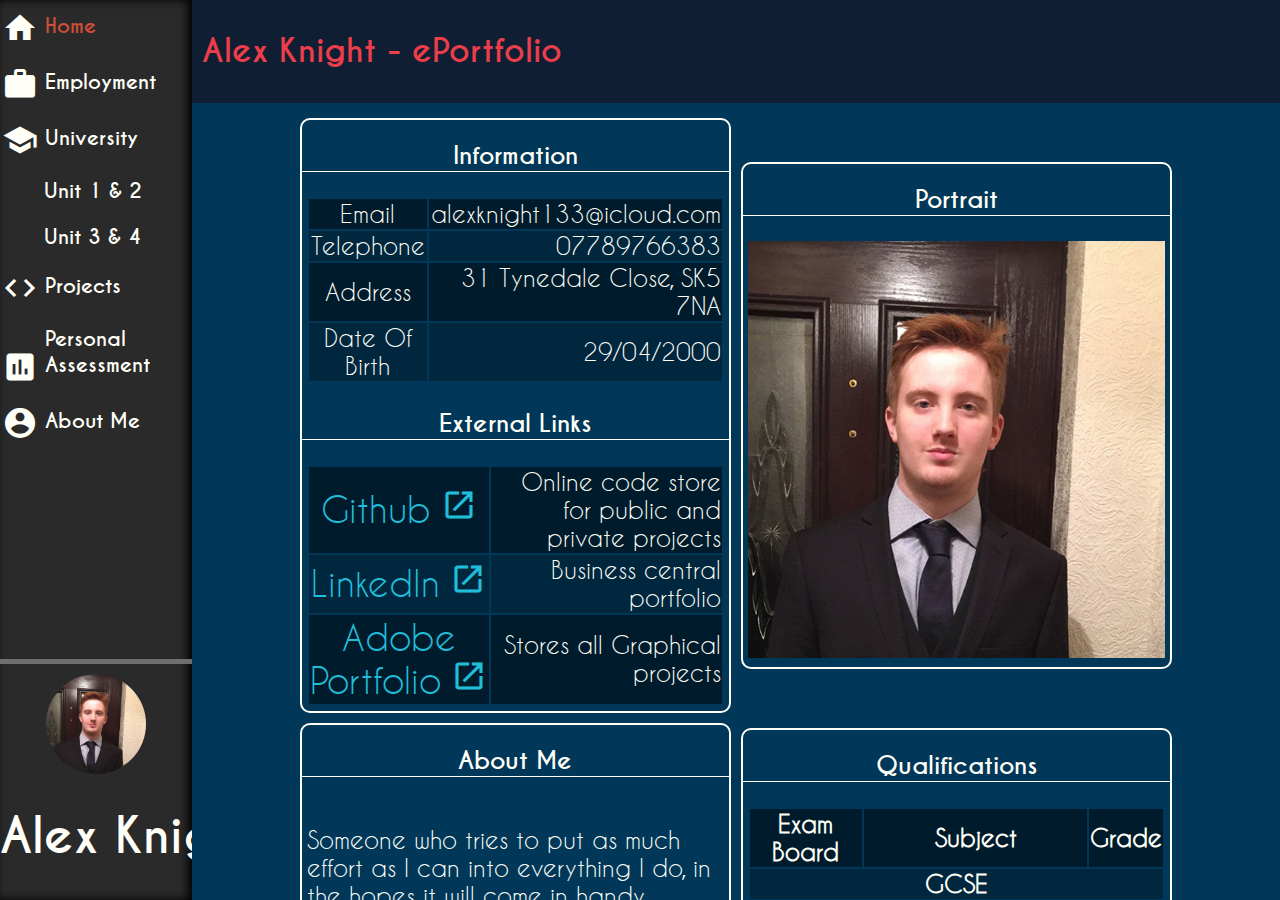
==== commit 52222b9a: "Merge branch 'feature/NavigationBar' into develop" ====
--- a/index.html
+++ b/index.html
@@ -26,14 +26,14 @@
 
                 <li> <!-- Employment Page-->
                     <a href="employment.html">
-                        <i class="material-icons nav-icon">work</i>
+                        <i class="material-icons nav-icon" aria-hidden="true">work</i>
                         <span>Employment</span>
                     </a>
                 </li>
 
                 <li> <!-- Education Page -->
                     <a href="#" class="nav-dropdown">
-                        <i class="material-icons nav-icon">school</i>
+                        <i class="material-icons nav-icon" aria-hidden="true">school</i>
                         <span>University</span>
                         <!--<i class="material-icons">keyboard_arrow_down</i>-->
                        <!--
@@ -55,8 +55,8 @@
                 </li>
 
                 <li> <!-- Projects Page -->
-                    <a href="projects.html" class="nav-dropdown">
-                        <i class="material-icons nav-icon">code</i>
+                    <a href="#" class="nav-dropdown">
+                        <i class="material-icons nav-icon" aria-hidden="true">code</i>
                         <span>Projects</span>
                     </a>
                 </li>
@@ -70,8 +70,8 @@
 
                 <li> <!-- About This Site Page -->
                     <a href="about.html">
-                        <i class="material-icons nav-icon">web</i>
-                        <span>About This Site</span>
+                        <i class="material-icons nav-icon" aria-hidden="true">account_circle</i>
+                        <span>About Me</span>
                     </a>
                 </li>
             </ul> <!-- Main Unordered List -->
@@ -96,38 +96,37 @@
                          -->
                         <table>
                             <tr>
-                                <td><a>Email</a></td>
-                                <td><a>alexknight133@icloud.com</a></td>
-                            </tr>
-                            <tr>
-                                <td><a>Telephone</a></td>
-                                <td><a>07789766383</a></td>
-                            </tr>
-                            <tr>
-                                <td><a>Address</a></td>
-                                <td><a>31 Tynedale Close, SK5 7NA</a></td>
+                                <td>Email</td>
+                                <td>alexknight133@icloud.com</td>
+                            </tr>
+                            <tr>
+                                <td>Telephone</td>
+                                <td>07789766383</td>
+                            </tr>
+                            <tr>
+                                <td>Address</td>
+                                <td>31 Tynedale Close, SK5 7NA</td>
+                            </tr>
+                            <tr>
+                                <td>Date Of Birth</td>
+                                <td>29/04/2000</td>
                             </tr>
                         </table>
                     </section>
-                </article>
-                <article>
                     <h2>External Links</h2>
                     <section>
                         <table>
                             <tr>
-                                <td><a>Github</a></td>
-                                <td><a href="https://github.com/DemiKnight">Link</a></td>
-                                <td><a>Online code store for public and private projects</a></td>
-                            </tr>
-                            <tr>
-                                <td><a>LinkedIn</a></td>
-                                <td><a href="https://www.linkedin.com/in/alexknight2000/">Link</a></td>
-                                <td><a>Business central portfolio</a></td>
-                            </tr>
-                            <tr>
-                                <td><a>Adobe Portfolio</a></td>
-                                <td><a href="http://krypticalknight.com/projects">Link</a></td>
-                                <td><a>Stores all Graphical projects</a></td>
+                                <td><a href="https://github.com/DemiKnight" target="_blank">Github</a></td>
+                                <td>Online code store for public and private projects</td>
+                            </tr>
+                            <tr>
+                                <td><a href="https://www.linkedin.com/in/alexknight2000/" target="_blank">LinkedIn</a></td>
+                                <td>Business central portfolio</td>
+                            </tr>
+                            <tr>
+                                <td><a href="http://krypticalknight.com/projects" target="_blank">Adobe Portfolio</a></td>
+                                <td>Stores all Graphical projects</td>
                             </tr>
                         </table>
                     </section>
@@ -135,9 +134,13 @@
                 <article>
                     <h2>Portrait</h2>
                     <section>
-                        <picture>
-                            <source media="(max-width: 400)" srcset="">
-                            <img src="resources/images/me.JPG" alt="Picture of Alex Knight">
+                        <picture >
+                            <!-- Picture for mobile -->
+                            <!--<source media="(max-width: 649px)" srcset="resources/images/min/me-mobile.jpg">-->
+                            <!-- Picture for tablets and lower -->
+                            <source media="(min-width: 750px)" srcset="resources/images/min/me.JPG" >
+                            <!-- Picture for desktops -->
+                            <img src="resources/images/me.JPG" alt="Picture of Alex James Knight">
                         </picture>
                         <!--<img src="resources/images/me.JPG" alt="Picture of Alex James Knight" width="550" height="550"/>-->
                     </section>
@@ -161,86 +164,84 @@
                     <section>
                         <table>
                             <tr>
-                                <th><a>Exam Board</a></th>
-                                <th><a>Subject</a></th>
-                                <th><a>Grade</a></th>
-                            </tr>
-                            <tr>
-                                <th colspan="3"><a>GCSE</a></th>
-                            </tr>
-                            <tr>
-                                <td><a>AQA</a></td>
-                                <td><a>English Language</a></td>
-                                <td><a>C</a></td>
-                            </tr>
-                            <tr>
-                                <td><a>AQA</a></td>
-                                <td><a>English Literature</a></td>
-                                <td><a>B</a></td>
-                            </tr>
-                            <tr>
-                                <td><a>EdExcel</a></td>
-                                <td><a>Science Core</a></td>
-                                <td><a>B</a></td>
-                            </tr>
-                            <tr>
-                                <td><a>EdExcel</a></td>
-                                <td><a>Additional Science</a></td>
-                                <td><a>A</a></td>
-                            </tr>
-                            <tr>
-                                <td><a>EdExcel</a></td>
-                                <td><a>Further Additional Science</a></td>
-                                <td><a>D</a></td>
-                            </tr>
-                            <tr>
-                                <td><a>EdExcel</a></td>
-                                <td><a>Citizenship</a></td>
-                                <td><a>C</a></td>
-                            </tr>
-                            <tr>
-                                <td><a>EdExcel</a></td>
-                                <td><a>Computer Science</a></td>
-                                <td><a>B</a></td>
-                            </tr>
-                            <tr>
-                                <td><a>EdExcel</a></td>
-                                <td><a>Mathematics</a></td>
-                                <td><a>B</a></td>
-                            </tr>
-                            <tr>
-                                <td><a>AQA</a></td>
-                                <td><a>Music</a></td>
-                                <td><a>C</a></td>
-                            </tr>
-                            <tr>
-                                <th colspan="3"><a>A-Level</a></th>
-                            </tr>
-                            <tr>
-                                <td><a>OCR</a></td>
-                                <td><a>Graphics</a></td>
-                                <td><a>B</a></td>
-                            </tr>
-                            <tr>
-                                <td><a>OCR</a></td>
-                                <td><a>Media Studies</a></td>
-                                <td><a>B</a></td>
-                            </tr>
-                            <tr>
-                                <td><a>OCR</a></td>
-                                <td><a>Computer Science</a></td>
-                                <td><a>D</a></td>
+                                <th>Exam Board</th>
+                                <th>Subject</th>
+                                <th>Grade</th>
+                            </tr>
+                            <tr>
+                                <th colspan="3">GCSE</th>
+                            </tr>
+                            <tr>
+                                <td>AQA</td>
+                                <td>English Language</td>
+                                <td>C</td>
+                            </tr>
+                            <tr>
+                                <td>AQA</td>
+                                <td>English Literature</td>
+                                <td>B</td>
+                            </tr>
+                            <tr>
+                                <td>EdExcel</td>
+                                <td>Science Core</td>
+                                <td>B</td>
+                            </tr>
+                            <tr>
+                                <td>EdExcel</td>
+                                <td>Additional Science</td>
+                                <td>A</td>
+                            </tr>
+                            <tr>
+                                <td>EdExcel</td>
+                                <td>Further Additional Science</td>
+                                <td>D</td>
+                            </tr>
+                            <tr>
+                                <td>EdExcel</td>
+                                <td>Citizenship</td>
+                                <td>C</td>
+                            </tr>
+                            <tr>
+                                <td>EdExcel</td>
+                                <td>Computer Science</td>
+                                <td>B</td>
+                            </tr>
+                            <tr>
+                                <td>EdExcel</td>
+                                <td>Mathematics</td>
+                                <td>B</td>
+                            </tr>
+                            <tr>
+                                <td>AQA</td>
+                                <td>Music</td>
+                                <td>C</td>
+                            </tr>
+                            <tr>
+                                <th colspan="3">A-Level</th>
+                            </tr>
+                            <tr>
+                                <td>OCR</td>
+                                <td>Graphics</td>
+                                <td>B</td>
+                            </tr>
+                            <tr>
+                                <td>OCR</td>
+                                <td>Media Studies</td>
+                                <td>B</td>
+                            </tr>
+                            <tr>
+                                <td>OCR</td>
+                                <td>Computer Science</td>
+                                <td>D</td>
                             </tr>
                         </table>
                     </section>
                 </article>
-            </main>
+            </main>-
             <footer>
-                <h4>Site map</h4>
-                <ul>
-                    <li>Home</li>
-                    <li>Projects</li>
-                </ul>
+                <h4>Site produced by Alex Knight</h4>
+                <h4>Code Available on <a href="https://github.com/DemiKnight/ePortfolio">Github</a></h4>
+                <h4>Assignment produced for <a href="https://www2.mmu.ac.uk/">Manchester Metropolitan University</a></h4>
             </footer>
         </div>
     </body>
--- a/css/global.css
+++ b/css/global.css
@@ -33,7 +33,6 @@
     font-style: normal;
     font-weight: 400;
     /*
-
     Fonts downloaded from Google's Material Design project, which creates and distributes open source icons for any kind
     of project. Files came as font files, in the formats: "ttf","eot","woff","woff2","ijmap" and "svg".
     -- Google (2018) 'Material Icons'. [online] Accessed 02/10/2018 <https://material.io/tools/icons/?style=sharp> --
@@ -95,7 +94,7 @@
 }
 @font-face {
     font-family: 'Caviar Dreams Italic';
-    font-style: normal;
+    font-style: italic;
     font-weight: 400;
 
     src: url("fonts/CaviarDreams_Italic.eot");
@@ -107,7 +106,7 @@
 }
 @font-face {
     font-family: 'Caviar Dreams BoldItalic';
-    font-style: normal;
+    font-style: italic;
     font-weight: 400;
 
     src: url("fonts/CaviarDreams_BoldItalic.eot");
@@ -121,7 +120,8 @@
 /* Animations */
 
 .material-icons{
-    font-family: "Material Icons", sans-serif;
+    /*No default font due to it being an icon pack*/
+    font-family: "Material Icons";
     font-weight: normal;
     font-style: normal;
     font-size: 25px;
@@ -145,9 +145,20 @@
 
     /* Internet Explorer */
     font-feature-settings: 'liga';
-
-
-}
+}
+
+ h1, h2, h3 {
+    font-family: "Caviar Dreams Bold", sans-serif;
+}
+
+body{
+    margin: 0; /*Remove browser default*/
+    width: 100vw;
+
+    /*Make every child element be responsive, specifically not wrapping. */
+    display: flex;
+}
+
 /* Navigation */
 nav{
     /*Makes the navigation float to the left of the viewport and make it relative to */
@@ -202,13 +213,6 @@
     box-shadow: inset -4px 0 10px #000;
     -moz-box-shadow: inset -4px 0 10px #000;
     -webkit-box-shadow: inset -4px 0 10px #000;
-
-    /*Transition from extended to collapsed*/
-    transition: width 0.5s ease-in-out;
-    -webkit-transition: width 0.5s ease-in-out;
-    -moz-transition: width 0.5s ease-in-out;
-    -ms-transition: width 0.5s ease-in-out;
-    -o-transition: width 0.5s ease-in-out;
 }
 /*The navigation bar has a header, with my profile picture and name.
 This will only be visible when the menu is extended.
@@ -385,116 +389,196 @@
     transition: opacity 0.3s ease-in-out;
 }
 /*!* Hides the navigation dropdown items by default, until it is overwritten by a later rule. *!*/
-/*nav ul li a + ul{*/
-    /*display: none;*/
-    /*visibility: collapse;*/
-    /*opacity: 0;*/
-
-    /*-webkit-transition: opacity 0.2s ease-in-out;*/
-    /*-moz-transition: opacity 0.2s ease-in-out;*/
-    /*-ms-transition: opacity 0.2s ease-in-out;*/
-    /*-o-transition: opacity 0.2s ease-in-out;*/
-    /*transition: opacity 0.2s ease-in-out;*/
-/*}*/
-
-/*!* When a mouse has click on the dropdown menu, or used tab to select the tag, items will be revealed. *!*/
-/*nav ul li a.nav-dropdown:active + ul, nav ul li a.nav-dropdown:focus + ul{*/
-    /*display: inherit;*/
-    /*!*transition: display 0.2s ease-in-out;*!*/
-    /*visibility: visible;*/
-    /*opacity: 1;*/
-/*}*/
-
-/*nav ul li > ul li:active, nav ul li > ul li:focus{*/
-    /*display: inherit;*/
-    /*!*transition: display 0.2s ease-in-out;*!*/
-    /*visibility: visible;*/
-    /*opacity: 1;*/
-/*}*/
+/*nav ul li a + ul{
+    display: none;
+    visibility: collapse;
+    opacity: 0;
+
+    -webkit-transition: opacity 0.2s ease-in-out;
+    -moz-transition: opacity 0.2s ease-in-out;
+    -ms-transition: opacity 0.2s ease-in-out;
+    -o-transition: opacity 0.2s ease-in-out;
+    transition: opacity 0.2s ease-in-out;
+}
+
+!* When a mouse has click on the dropdown menu, or used tab to select the tag, items will be revealed. *!
+nav ul li a.nav-dropdown:active + ul, nav ul li a.nav-dropdown:focus + ul{
+    display: inherit;
+    !*transition: display 0.2s ease-in-out;*!
+    visibility: visible;
+    opacity: 1;
+}
+
+nav ul li > ul li:active, nav ul li > ul li:focus{
+    display: inherit;
+    !*transition: display 0.2s ease-in-out;*!
+visibility: visible;
+opacity: 1;
+}*/
 
 /* Main Content page.*/
 #mainPage{
+    /*Set main page container to float next to the navigation bar*/
     float: left;
+    /*Set this to a flex container*/
     flex: 1;
+    /*Set the height to the maximum of the viewport,*/
     height: 100vh;
 
-    /*
-    Allows the content to scroll, if the content exceeds the height of the viewport.
-     */
-    overflow-x: hidden;
+    overflow-x: hidden;/*Allows the content to scroll, if the content exceeds the height of the viewport.*/
 
     background: #013859;
     color: #FFFFF8;
-}
-#mainPage section img{
-    /* By default, if an image is scaled then the browser will attempt to apply aliasing, however this can cause text
-      to become unreadable.*/
-    image-rendering: pixelated;
-    object-fit: cover;
-
-    min-height: 100%;
-    width: auto;
-}
+
+    /*Improves readability of text*/
+    -webkit-font-smoothing: antialiased;
+    -moz-osx-font-smoothing: grayscale;
+}
+
 #mainPage header{
-    font-family: "Caviar Dreams Bold", sans-serif;
-    margin: 0;
+    margin: 0; /*Remove browser default*/
     padding: 0.6rem;
+
+    font-family: "Caviar Dreams Bold", sans-serif; /*Set the font and default*/
     background: #0F1E32;
     color: #EB3E4A;
 }
-#mainPage h1, #mainPage h2, #mainPage h3 {
-    font-family: "Caviar Dreams Bold";
-}
 #mainPage a, #mainPage p, #mainPage span{
-    font-family: "Caviar Dreams";
-}
-#mainPage a:link, #mainPage a:visited{
+    font-family: "Caviar Dreams", sans-serif;
+    text-align: left;
+    font-size: 1.5rem;
+}
+#mainPage a:any-link{
     color: #21BEDA;
     text-decoration: none;
 }
+/*This will add the 'open in new' icon to any external link,
+ https://material.io/tools/icons/?icon=open_in_new&style=baseline
+ */
+#mainPage a[href^="https"]::after, #mainPage a[href^="http"]::after{
+    font-family: "Material Icons", sans-serif;
+    content: ' \e89e';
+}
 
 #mainPage main{
-    padding: 10px;
-
-    display: flex;
+    padding: 10px; /*Stop articles from being directly next to the edges of the viewport and navigation divider */
+
+
+    /*
+        When implementing flex, including the decision to use flex over "box" or any other layout property, I used this article
+        [1] to improve my pre-existing knowledge and learn any new features flex-box uses.
+
+        [2] Was used to determine the amount of users who use browsers incapable of rendering flex-box.
+        This was found to be at most 5.25% and min of 4.2%. I believe this percentage of is small enough to contend with
+        any anyone using IE 6-9 will already be encountering issues on the web.
+
+        -1- W3C (19/10/2017), 'CSS Flexible Box Layout Module Level 1' [online] Accessed 26/10/2018 <https://www.w3.org/TR/2017/CR-css-flexbox-1-20171019/> ---
+        -2- CanIUse 'CSS Flexible Box Layout Module' [online] Accessed 26/10/2018 <https://caniuse.com/#feat=flexbox> ---
+    */
+
+    /*### Flex Settings ### Child
+Using flex to force the element "grow" to the height of the page, taking up any available space
+*/
+    flex: 1 0 auto;
+    /*##Flex container settings##*/
+    display: flex; /*Enables this to be a flex container and apply flex-item displaying to each child element*/
     flex-direction: row; /* Makes the articles form row's*/
     flex-wrap: wrap; /*If the content can't fit on the page, it will fit underneath */
-    /*justify-content: center; !*Keeps the content inside from squashing up*!*/
-    align-items: flex-start;
-    align-content: flex-start;
+
+    /*##Flex items settings## child elements within the container*/
+    align-items: center; /*Makes height adjust for the size of the content inside*/
+    justify-content: center;
 }
 #mainPage main article{
+    margin: 5px;
+    /*Stop the width of the each element from being outside of a certain range.*/
+    /*min-width: 15%;*/
+    width: 40%;
+    /*max-width: 28%;*/
+
+    /*Added border to separate all content form the rest of the page, making it easy to see it is separate from the rest of the content on the page */
     border: #FFFFF8 solid 2px;
     border-radius: 10px;
-    margin: 5px;
-
-    min-width: 15%;
-    max-width: 28%;
-
+
+    /*Makes the article a container, with the internal sections flex items.
+    This may allow for sections within to resize based on the content. However this is currently WIP.
+    */
     display: flex;
-    flex-direction: column; /* Makes the articles form row's*/
-    flex-wrap: wrap; /*If the content can't fit on the page, it will fit underneath */
+    flex-direction: column; /* Makes the sections form columns within the article*/
+    flex-wrap: wrap; /*If the content can't fit in the section, it will wrap underneath */
     justify-content: flex-start; /*Keeps the content inside from squashing up*/
 }
 #mainPage main article section{
     padding: 5px;
-}
+    text-align: center;
+    vertical-align: middle;
+}
+#mainPage main article section img{
+    max-width:100%;
+    max-height:100%;
+}
+/*For each section, have a header giving a title and context to the specific */
 #mainPage main article h2{
     text-align: center;
-    border-bottom: #FFFFF8 solid 1px;
-}
+    border-bottom: #FFFFF8 solid 1px; /*A border which acts as a separator, making it easier to read.*/
+}
+
+/*Table Styling */
+#mainPage main table, #mainPage main table a{
+    width: 100%;
+    font-size: 1.5em;
+    font-family: "Caviar Dreams", sans-serif;
+}
+#mainPage main tr{
+    /*outline-bottom: #ED553B;*/
+    /*outline: solid 2px #ED553B;*/
+}
+/*Makes each row in a table more readable.*/
+#mainPage main tr:nth-child(odd){
+    background: rgba(0,0,0,0.5);
+}
+#mainPage main tr:nth-child(even) {
+    background: rgba(0,0,0,0.3);
+}
+
+#mainPage main tr td:first-child{
+    margin-right: 5px;
+}
+#mainPage main tr td:last-child{
+    text-align: right;
+}
+/*Footer Styling */
 #mainPage footer {
-    background: antiquewhite;
-}
-#mainPagePortrait{
-    width: 25vw;
-    height: 25vh;
-    background-size: contain;
-    background: url("../resources/images/me.JPG") no-repeat center;
-}
-
-body{
-    margin: 0;
-    width: 100vw;
-    display: flex;
-}
+    background: #0F1E32;
+    padding: 5px;
+    /*### Flex Settings ### Child
+When the Ul takes up the available space, this will stop it being pushed off the page.
+It will thus be placed at the bottom of the page.
+*/
+    flex-shrink: 0;
+}
+#mainPage footer h4{
+    text-align: right;
+    margin: 5px;
+}
+
+@media screen and (max-width: 470px){
+    #mainPage{
+        background: darkgray;
+    }
+    #mainPage main{
+        padding: 0;
+    }
+    #mainPage main article{
+        /*flex*/
+        width: 90%;
+        margin-left: 0;
+        margin-right: 0;
+    }
+    #mainPage main table{
+        font-size: 1em;
+    }
+    #mainPage footer h4, #mainPage footer h4 > a{
+        font-size: 0.75rem;
+    }
+}
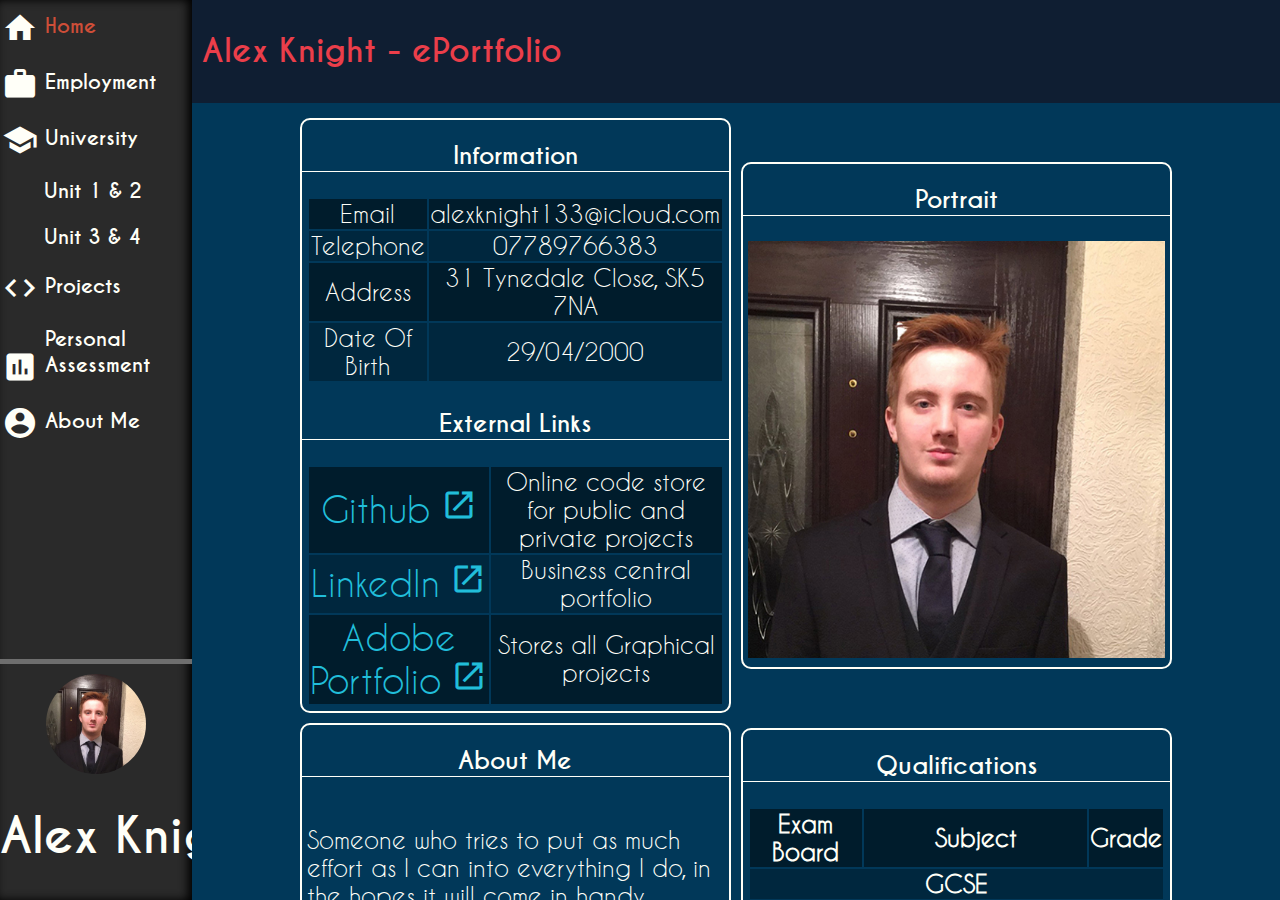
==== commit 6ad21170: "Added comments for css + cleanup" ====
--- a/index.html
+++ b/index.html
@@ -237,7 +237,7 @@
                         </table>
                     </section>
                 </article>
-            </main>-
+            </main>
             <footer>
                 <h4>Site produced by Alex Knight</h4>
                 <h4>Code Available on <a href="https://github.com/DemiKnight/ePortfolio">Github</a></h4>
--- a/css/global.css
+++ b/css/global.css
@@ -37,14 +37,11 @@
     of project. Files came as font files, in the formats: "ttf","eot","woff","woff2","ijmap" and "svg".
     -- Google (2018) 'Material Icons'. [online] Accessed 02/10/2018 <https://material.io/tools/icons/?style=sharp> --
 
-    I have observed Google's recommended way
-    -- Google (2018) 'Material Icons Guide'. [online] Accessed 02/10/2018 <https://google.github.io/material-design-icons/> --
-
-    Browsers support a specific file font types, including all will allow the most compatibility for as many computers as possible.
+    Browsers support a specific file font types, including each type will allow the most compatibility for as many computers as possible.
+    To provide the browser with this choice
 
     -- Chris Coyier (2016), 'Using @font-face'. CSS-Tricks [online] Accessed 02-10-2018, <https://css-tricks.com/snippets/css/using-font-face/> --
     -- Alexis (2015) 'Browser Font support comparison'. [online] Accessed 02-10-2018 <https://socialcompare.com/en/comparison/browser-fonts-support-comparison> --
-     TODO Explain why Google/CSS tricks has helped and update the references to be better formatted.
 
      Legend:
         - Google Chrome     == GC
@@ -55,7 +52,7 @@
         - Safari            == Sf
 
      */
-    src: url("fonts/MaterialIcons-Regular.eot"); /* For Internet Explorer 4+ & Edge */
+    src: url("fonts/MaterialIcons-Regular.eot"); /* For Internet Explorer 4+ & Edge; does not support local() */
     src: local('Material Icons'),
             local('MaterialIcons-regular'),
                 url("fonts/MaterialIcons-Regular.eot?#iefix") format('embedded-opentype'), /*IE6-IE8 */
@@ -116,9 +113,13 @@
     url("fonts/CaviarDreams_BoldItalic.woff")  format('woff'),
     url("fonts/CaviarDreams_BoldItalic.ttf") format('truetype');
 }
-/* ## Caviar Dreams ## */
-/* Animations */
-
+/*
+    I have observed Google's recommended way of implementing their icon pack, and applied the recommended code below.
+    To summaries the code below, it resets any inherit values being applied to the icon upon implementation, to ones that will make the icon render properly.
+     When I/the developer wants to change a property, overriding will be easy due to CSS hierarchy/priority.
+
+    -- Google (2018) 'Material Icons Guide'. [online] Accessed 02/10/2018 <https://google.github.io/material-design-icons/> --
+*/
 .material-icons{
     /*No default font due to it being an icon pack*/
     font-family: "Material Icons";
@@ -153,7 +154,6 @@
 
 body{
     margin: 0; /*Remove browser default*/
-    width: 100vw;
 
     /*Make every child element be responsive, specifically not wrapping. */
     display: flex;
@@ -244,13 +244,13 @@
     /*Makes the header visible, once the navigation bar is extended.*/
     display: block;
 }
-/*todo Add smooth transition onto navigation bar header, ease in from the top*/
 nav .nav-header img{
     /*Due to the image being scaled to 100x100, a radius of 50 will cause it to be round*/
     border-radius: 50px;
 
     /*Makes the image centre when the navigation bar is extended*/
     display: block;
+    /*Center the image*/
     margin-left: auto;
     margin-right: auto;
 }
@@ -280,8 +280,6 @@
     font-family: "Caviar Dreams Bold", sans-serif;
     text-decoration: none;
 
-    /*Positioning*/
-    height: 100%; /*Make the encapsulating tag take up the full height of the parent element*/
     /*Align the icon and the text */
     vertical-align: middle;
 }
@@ -309,11 +307,10 @@
     -o-transition: color 0.3s ease;
     transition: color 0.3s ease;
 }
+/*When the .nav-active is applied, intended for use on the nav item that relates to the same page, dim the colour. */
 .nav-active,nav ul li a:hover.nav-active{
-    /*color: #ED553B;*/
+    /*rgba(red,green,blue,alpha) */
     color: rgba(237,85,59,0.85);
-    user-select: none;
-    -webkit-user-select: none;
 }
 nav ul > li span{
 /*Make the text and icon sit next to each other*/
@@ -324,19 +321,6 @@
 nav ul li .material-icons{
     font-size: 36px; /*Icon size*/
 }
-/*nav ul li .nav-dropdown > .material-icons:last-child
-{
-    padding-top: 0;
-    padding-bottom: 4px;
-
-}
-nav ul li a.nav-dropdown:focus > .material-icons:last-child,
-nav ul li a.nav-dropdown:active> .material-icons:last-child,
-nav ul li a.nav-dropdown:hover > .material-icons:last-child,
-nav ul li a.nav-dropdown:focus-within > .material-icons:last-child{
-    padding-top: 4px;
-    padding-bottom: 0;
-}*/
 /*Dropdown menu, adds indentation to the dropdown menu*/
 nav ul li.nav-dropdown-item{
     display: inline-block; /*The text and icon will be on the same line*/
@@ -355,9 +339,11 @@
     padding-left: 5px;
 }
 /*
-This code will add a arrow when the item is active/hovered over.
-Uses the psudo class
-Information about the pseudo elements ':before' W3C (7-06-2016), 'CSS Pseudo-Elements Module Level 4'  [Online] <Accessed 20-10-2018> <https://www.w3.org/TR/css-pseudo-4/#selectordef-before>
+    This code will add a arrow when the item is active/hovered over.
+    Uses the psudo class
+    Information about the pseudo elements ':before' [1]. Places anything in the "content"
+
+    -1- W3C (7-06-2016), 'CSS Pseudo-Elements Module Level 4'  [Online] <Accessed 20-10-2018> <https://www.w3.org/TR/css-pseudo-4/#selectordef-before> ---
 */
 nav ul li.nav-dropdown-item::before{
     /*This is an icon implemented by Material Icon*/
@@ -388,34 +374,6 @@
     -o-transition: opacity 0.3s ease-in-out;
     transition: opacity 0.3s ease-in-out;
 }
-/*!* Hides the navigation dropdown items by default, until it is overwritten by a later rule. *!*/
-/*nav ul li a + ul{
-    display: none;
-    visibility: collapse;
-    opacity: 0;
-
-    -webkit-transition: opacity 0.2s ease-in-out;
-    -moz-transition: opacity 0.2s ease-in-out;
-    -ms-transition: opacity 0.2s ease-in-out;
-    -o-transition: opacity 0.2s ease-in-out;
-    transition: opacity 0.2s ease-in-out;
-}
-
-!* When a mouse has click on the dropdown menu, or used tab to select the tag, items will be revealed. *!
-nav ul li a.nav-dropdown:active + ul, nav ul li a.nav-dropdown:focus + ul{
-    display: inherit;
-    !*transition: display 0.2s ease-in-out;*!
-    visibility: visible;
-    opacity: 1;
-}
-
-nav ul li > ul li:active, nav ul li > ul li:focus{
-    display: inherit;
-    !*transition: display 0.2s ease-in-out;*!
-visibility: visible;
-opacity: 1;
-}*/
-
 /* Main Content page.*/
 #mainPage{
     /*Set main page container to float next to the navigation bar*/
@@ -452,8 +410,11 @@
     color: #21BEDA;
     text-decoration: none;
 }
-/*This will add the 'open in new' icon to any external link,
- https://material.io/tools/icons/?icon=open_in_new&style=baseline
+/*
+This will add the 'open in new' icon [1] to any external link. Any a element with the attribute 'href' containing the substrings 'http' & 'https'
+will have the the icon added to the end, as a suffix.
+
+ -1- https://material.io/tools/icons/?icon=open_in_new&style=baseline --
  */
 #mainPage a[href^="https"]::after, #mainPage a[href^="http"]::after{
     font-family: "Material Icons", sans-serif;
@@ -492,9 +453,7 @@
 #mainPage main article{
     margin: 5px;
     /*Stop the width of the each element from being outside of a certain range.*/
-    /*min-width: 15%;*/
     width: 40%;
-    /*max-width: 28%;*/
 
     /*Added border to separate all content form the rest of the page, making it easy to see it is separate from the rest of the content on the page */
     border: #FFFFF8 solid 2px;
@@ -529,48 +488,35 @@
     font-size: 1.5em;
     font-family: "Caviar Dreams", sans-serif;
 }
-#mainPage main tr{
-    /*outline-bottom: #ED553B;*/
-    /*outline: solid 2px #ED553B;*/
-}
 /*Makes each row in a table more readable.*/
 #mainPage main tr:nth-child(odd){
     background: rgba(0,0,0,0.5);
 }
 #mainPage main tr:nth-child(even) {
     background: rgba(0,0,0,0.3);
-}
-
-#mainPage main tr td:first-child{
-    margin-right: 5px;
-}
-#mainPage main tr td:last-child{
-    text-align: right;
 }
 /*Footer Styling */
 #mainPage footer {
     background: #0F1E32;
     padding: 5px;
-    /*### Flex Settings ### Child
-When the Ul takes up the available space, this will stop it being pushed off the page.
-It will thus be placed at the bottom of the page.
-*/
-    flex-shrink: 0;
 }
 #mainPage footer h4{
     text-align: right;
     margin: 5px;
 }
-
+/*
+This media query will be applied on mobile devices,
+
+I haven't used any more media queries due to them not being needed, I have used flex and relative sizing to make the
+website naturally responsive.
+*/
 @media screen and (max-width: 470px){
-    #mainPage{
-        background: darkgray;
-    }
     #mainPage main{
+        /*Due to it being a single column layout, no need for a padding to be applied, only reducing the usable screen space.*/
         padding: 0;
     }
+    /*Increases the width used for each section*/
     #mainPage main article{
-        /*flex*/
         width: 90%;
         margin-left: 0;
         margin-right: 0;
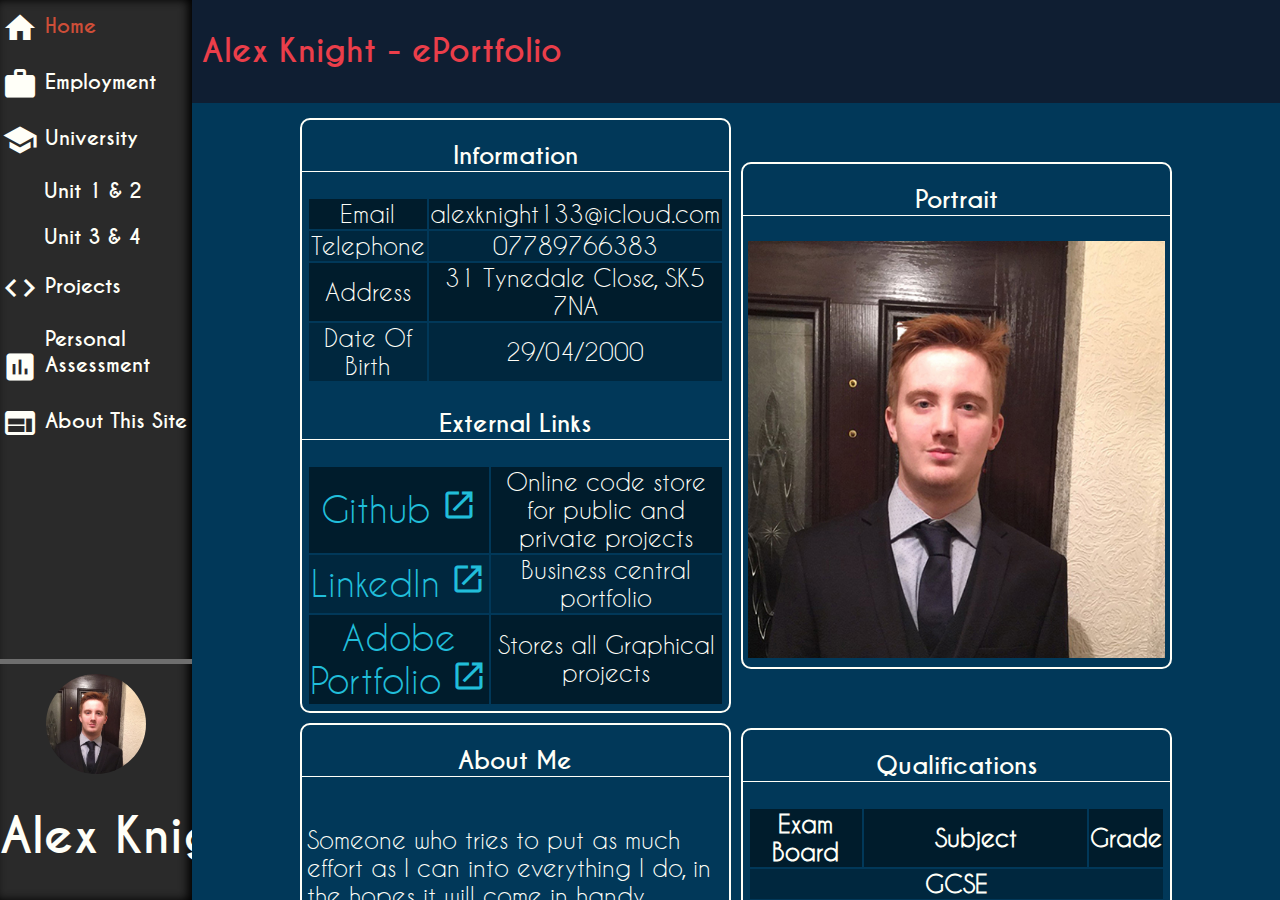
==== commit a7357b7e: "Scaling pic for units" ====
--- a/index.html
+++ b/index.html
@@ -70,8 +70,8 @@
 
                 <li> <!-- About This Site Page -->
                     <a href="about.html">
-                        <i class="material-icons nav-icon" aria-hidden="true">account_circle</i>
-                        <span>About Me</span>
+                        <i class="material-icons nav-icon" aria-hidden="true">web</i>
+                        <span>About This Site</span>
                     </a>
                 </li>
             </ul> <!-- Main Unordered List -->
@@ -90,10 +90,6 @@
                 <article>
                     <h2>Information</h2>
                     <section> <!-- Contains the table0 -->
-                        <!--
-                         TODO Need to use updated html5/table tags for better presentation.
-                         see: https://developer.mozilla.org/en-US/docs/Web/HTML/Element#Table_content
-                         -->
                         <table>
                             <tr>
                                 <td>Email</td>
@@ -135,14 +131,11 @@
                     <h2>Portrait</h2>
                     <section>
                         <picture >
-                            <!-- Picture for mobile -->
-                            <!--<source media="(max-width: 649px)" srcset="resources/images/min/me-mobile.jpg">-->
                             <!-- Picture for tablets and lower -->
                             <source media="(min-width: 750px)" srcset="resources/images/min/me.JPG" >
                             <!-- Picture for desktops -->
                             <img src="resources/images/me.JPG" alt="Picture of Alex James Knight">
                         </picture>
-                        <!--<img src="resources/images/me.JPG" alt="Picture of Alex James Knight" width="550" height="550"/>-->
                     </section>
                 </article>
                 <article>
@@ -240,8 +233,8 @@
             </main>
             <footer>
                 <h4>Site produced by Alex Knight</h4>
-                <h4>Code Available on <a href="https://github.com/DemiKnight/ePortfolio">Github</a></h4>
-                <h4>Assignment produced for <a href="https://www2.mmu.ac.uk/">Manchester Metropolitan University</a></h4>
+                <h4>Code Available on <a href="https://github.com/DemiKnight/ePortfolio" target="_blank">Github</a></h4>
+                <h4>Assignment produced for <a href="https://www2.mmu.ac.uk/" target="_blank">Manchester Metropolitan University</a></h4>
             </footer>
         </div>
     </body>
--- a/css/global.css
+++ b/css/global.css
@@ -401,7 +401,7 @@
     background: #0F1E32;
     color: #EB3E4A;
 }
-#mainPage a, #mainPage p, #mainPage span{
+#mainPage a, #mainPage p, #mainPage span, #mainPage ul{
     font-family: "Caviar Dreams", sans-serif;
     text-align: left;
     font-size: 1.5rem;
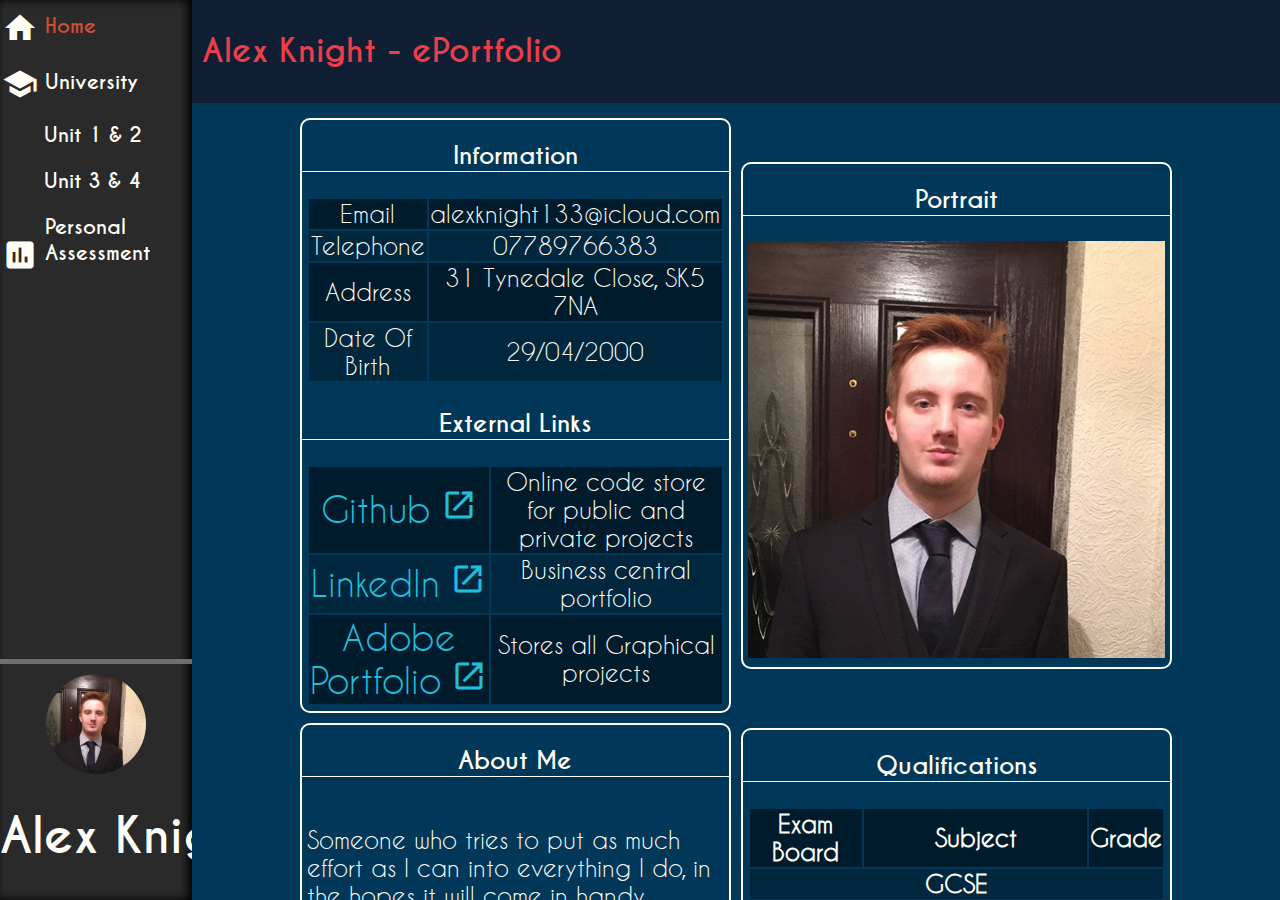
==== commit baa78f0b: "Removed misleading nav items" ====
--- a/index.html
+++ b/index.html
@@ -19,28 +19,17 @@
             <ul> <!-- Main Unordered List START-->
                 <li> <!-- Home Page -->
                     <a href="#" class="nav-active" >
-                        <i class="material-icons nav-icon">home</i>
+                        <i class="material-icons nav-icon" aria-hidden="true">home</i>
                         <span>Home</span>
                     </a>
                 </li>
 
-                <li> <!-- Employment Page-->
-                    <a href="employment.html">
-                        <i class="material-icons nav-icon" aria-hidden="true">work</i>
-                        <span>Employment</span>
-                    </a>
-                </li>
-
-                <li> <!-- Education Page -->
+                <li>
                     <a href="#" class="nav-dropdown">
                         <i class="material-icons nav-icon" aria-hidden="true">school</i>
                         <span>University</span>
-                        <!--<i class="material-icons">keyboard_arrow_down</i>-->
-                       <!--
-                       TODO Add the following issue to stack overflow
-                       -->
                     </a>
-                    <ul> <!-- Education Page Dropdown Start -->
+                    <ul>
                         <li class="nav-dropdown-item">
                             <a href="unit1-2.html">
                                 <span>Unit 1 & 2</span>
@@ -54,29 +43,15 @@
                     </ul> <!-- Education Page Dropdown -->
                 </li>
 
-                <li> <!-- Projects Page -->
-                    <a href="#" class="nav-dropdown">
-                        <i class="material-icons nav-icon" aria-hidden="true">code</i>
-                        <span>Projects</span>
-                    </a>
-                </li>
-
                 <li> <!-- Personal Development -->
                     <a href="personalAssessment.html">
-                        <i class="material-icons nav-icon">assessment</i>
+                        <i class="material-icons nav-icon" aria-hidden="true">assessment</i>
                         <span>Personal<br/>Assessment</span>
                     </a>
                 </li>
-
-                <li> <!-- About This Site Page -->
-                    <a href="about.html">
-                        <i class="material-icons nav-icon" aria-hidden="true">web</i>
-                        <span>About This Site</span>
-                    </a>
-                </li>
             </ul> <!-- Main Unordered List -->
 
-            <div class="nav-header">
+            <div class="nav-header" aria-hidden="true">
                 <img src="resources/images/me.JPG" width="100" height="100" />
                 <h1>Alex Knight</h1>
             </div>
--- a/css/global.css
+++ b/css/global.css
@@ -299,6 +299,9 @@
     -webkit-padding-start: 2px;
     padding-left: 2px;
 }
+nav ul li a.nav-dropdown:hover{
+    color: #FFFFF8;
+}
 nav ul li a:hover{
     color: #ED553B;
     -webkit-transition: color 0.3s ease;
@@ -501,6 +504,7 @@
     padding: 5px;
 }
 #mainPage footer h4{
+    font-family: "Caviar Dreams", sans-serif;
     text-align: right;
     margin: 5px;
 }
